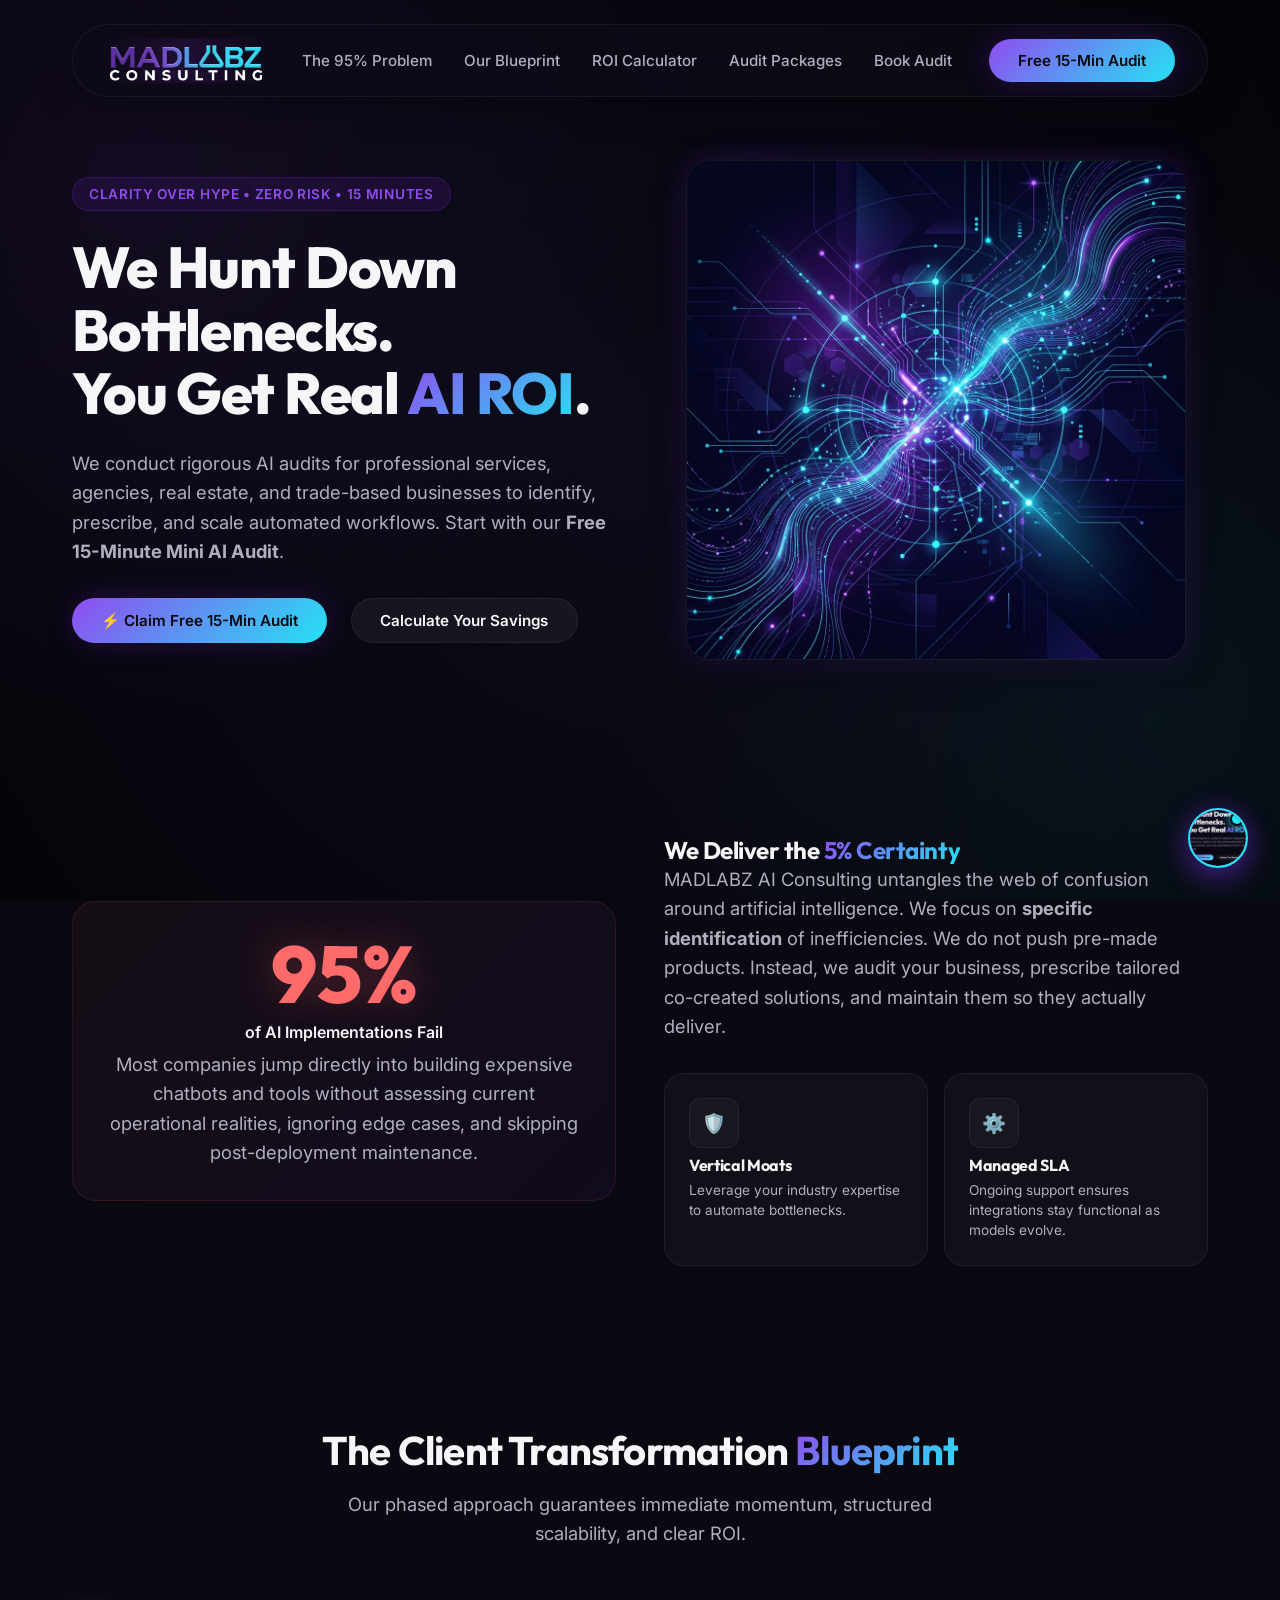
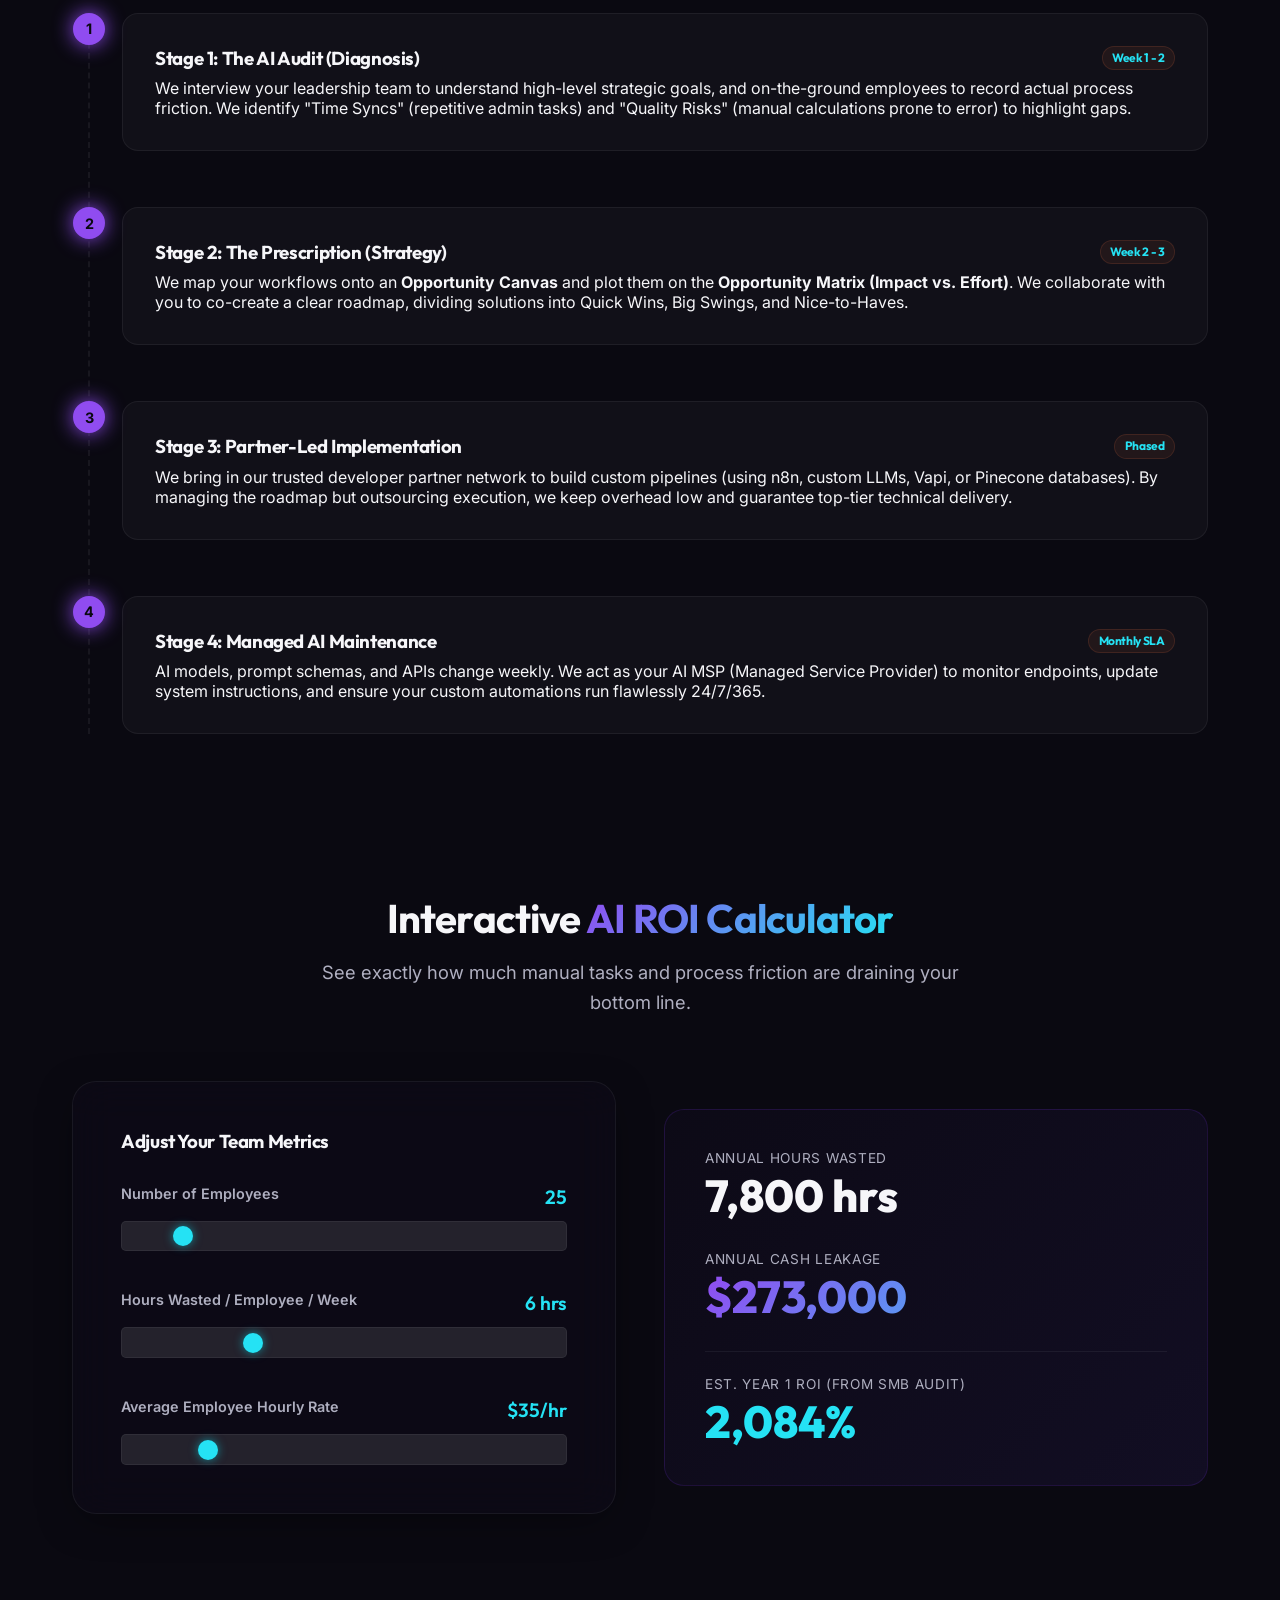
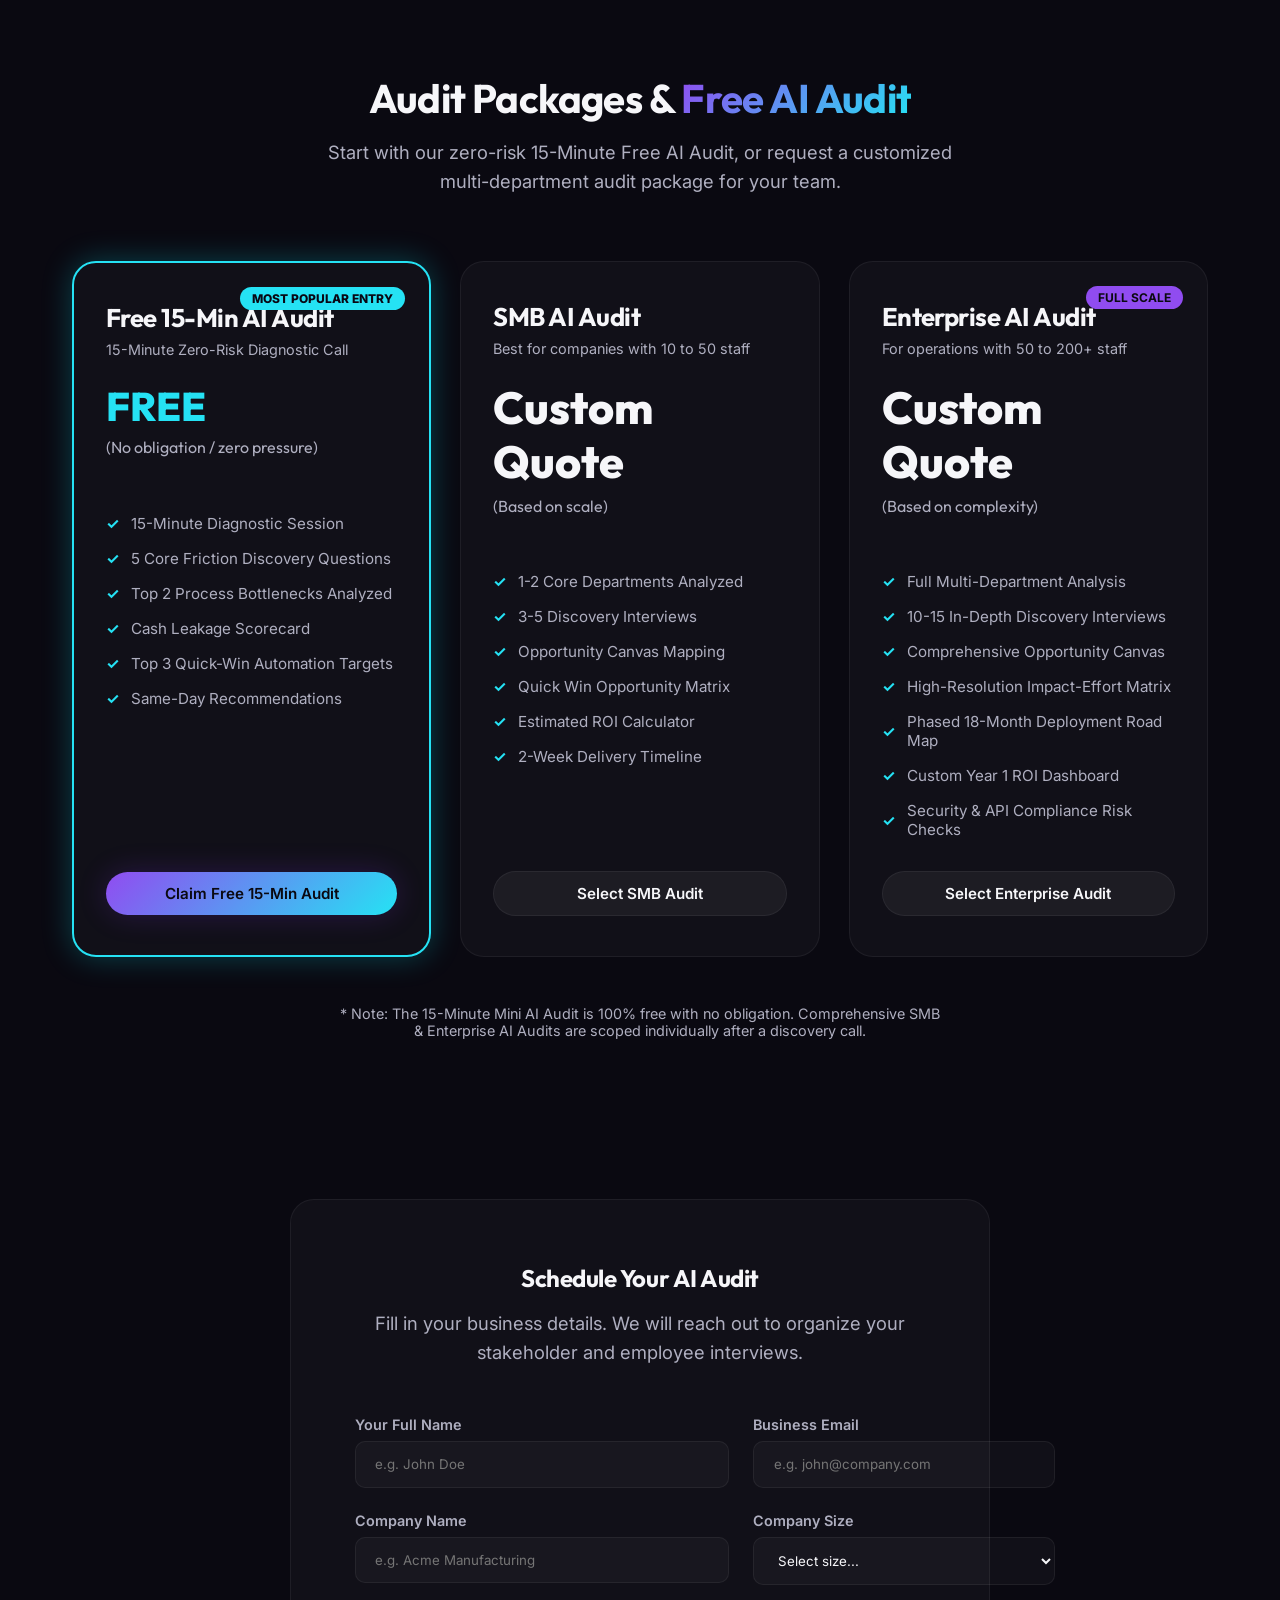
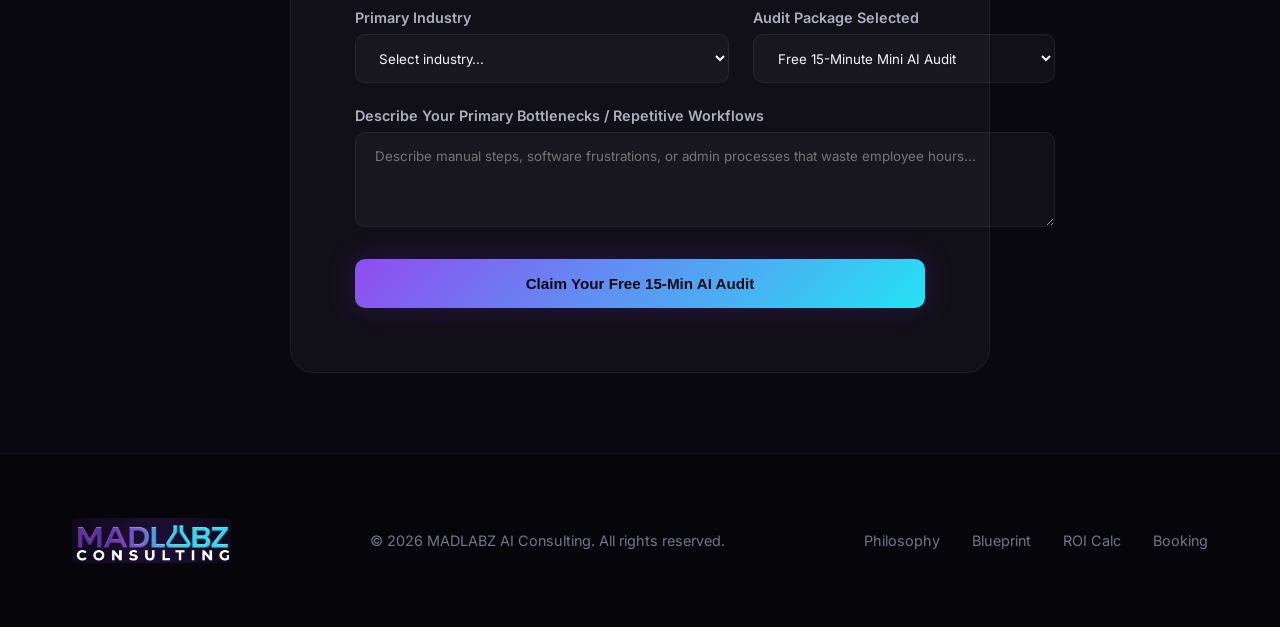
==== index.html @ 4dd75764 "design: use Maddie photo for floating launcher button and chat header" ====
<!DOCTYPE html>
<html lang="en">
<head>
  <meta charset="UTF-8">
  <meta name="viewport" content="width=device-width, initial-scale=1.0">
  <meta http-equiv="Cache-Control" content="no-cache, no-store, must-revalidate">
  <meta http-equiv="Pragma" content="no-cache">
  <meta http-equiv="Expires" content="0">
  <meta name="description" content="MADLABZ AI Consulting delivers robust, ROI-focused AI Audits, implementations, and managed maintenance for professional services, agencies, real estate, and trade-based businesses.">
  <title>MADLABZ AI Consulting | ROI-Driven AI Strategy & Audits</title>
  <link rel="stylesheet" href="style.css?v=4">
</head>
<body>

  <!-- Floating Navigation Bar -->
  <header id="site-header">
    <div class="container">
      <div class="nav-bar">
        <a href="#" class="logo" id="nav-logo">
          <img src="madlabz_logo.png" alt="MADLABZ AI Consulting Logo" class="logo-img">
        </a>
        <nav>
          <ul id="nav-links">
            <li><a href="#why-fail">The 95% Problem</a></li>
            <li><a href="#blueprint">Our Blueprint</a></li>
            <li><a href="#roi-calculator">ROI Calculator</a></li>
            <li><a href="#pricing">Audit Packages</a></li>
            <li><a href="#booking">Book Audit</a></li>
          </ul>
        </nav>
        <a href="#booking" class="btn btn-primary" id="nav-cta-btn" onclick="selectPackage('mini-audit')">Free 15-Min Audit</a>
      </div>
    </div>
  </header>

  <!-- Hero Section -->
  <section class="hero" id="hero-section">
    <div class="container">
      <div class="grid-2 hero-grid">
        <div class="hero-text-content">
          <div class="hero-badge" id="hero-announcement">Clarity Over Hype • Zero Risk • 15 Minutes</div>
          <h1 id="hero-heading">We Hunt Down Bottlenecks.<br>You Get Real <span class="gradient-text">AI ROI</span>.</h1>
          <p class="subtitle" id="hero-lead">
            We conduct rigorous AI audits for professional services, agencies, real estate, and trade-based businesses to identify, prescribe, and scale automated workflows. Start with our <strong>Free 15-Minute Mini AI Audit</strong>.
          </p>
          <div class="hero-actions" id="hero-buttons">
            <a href="#pricing" class="btn btn-primary" style="background: var(--accent-gradient);" id="hero-free-audit-cta" onclick="selectPackage('mini-audit')">⚡ Claim Free 15-Min Audit</a>
            <a href="#roi-calculator" class="btn btn-secondary" id="hero-primary-cta">Calculate Your Savings</a>
          </div>
        </div>
        <div class="hero-image-content reveal" id="hero-graphic-container">
          <img src="ai_data_network.png" alt="AI Operations Flow Network Illustration" id="hero-illustration">
        </div>
      </div>
    </div>
  </section>

  <!-- The 95% Failure Problem Section -->
  <section class="section" id="why-fail">
    <div class="container">
      <div class="grid-2">
        <div class="reveal" id="fail-stats-card">
          <div class="stat-box">
            <div class="stat-number" id="failure-metric">95%</div>
            <div class="stat-label" id="failure-label">of AI Implementations Fail</div>
            <p class="subtitle" style="margin-bottom: 0;" id="failure-desc">
              Most companies jump directly into building expensive chatbots and tools without assessing current operational realities, ignoring edge cases, and skipping post-deployment maintenance.
            </p>
          </div>
        </div>
        <div class="reveal" id="fail-explanation-card">
          <h2 id="fail-title">We Deliver the <span class="gradient-text">5% Certainty</span></h2>
          <p class="subtitle" id="fail-text">
            MADLABZ AI Consulting untangles the web of confusion around artificial intelligence. We focus on <strong>specific identification</strong> of inefficiencies. We do not push pre-made products. Instead, we audit your business, prescribe tailored co-created solutions, and maintain them so they actually deliver.
          </p>
          <div class="grid-3" style="grid-template-columns: 1fr 1fr; gap: 1rem; margin-top: 1rem;">
            <div class="card" style="padding: 1.5rem;" id="why-moat-card">
              <div class="card-icon" style="margin-bottom: 0.5rem; font-size: 1.2rem;">🛡️</div>
              <h4 id="moat-title" style="margin-bottom: 0.25rem;">Vertical Moats</h4>
              <p style="font-size: 0.85rem;" id="moat-text">Leverage your industry expertise to automate bottlenecks.</p>
            </div>
            <div class="card" style="padding: 1.5rem;" id="why-maintenance-card">
              <div class="card-icon" style="margin-bottom: 0.5rem; font-size: 1.2rem;">⚙️</div>
              <h4 id="maintenance-title" style="margin-bottom: 0.25rem;">Managed SLA</h4>
              <p style="font-size: 0.85rem;" id="maintenance-text">Ongoing support ensures integrations stay functional as models evolve.</p>
            </div>
          </div>
        </div>
      </div>
    </div>
  </section>

  <!-- The 4-Stage Blueprint Section -->
  <section class="section" id="blueprint">
    <div class="container">
      <div class="section-header reveal" id="blueprint-header">
        <h2>The Client Transformation <span class="gradient-text">Blueprint</span></h2>
        <p class="subtitle" style="margin: 0 auto;" id="blueprint-subtitle">Our phased approach guarantees immediate momentum, structured scalability, and clear ROI.</p>
      </div>
      <div class="blueprint-timeline">
        
        <!-- Step 1 -->
        <div class="timeline-step reveal" id="step-audit">
          <div class="step-number">1</div>
          <div class="step-content">
            <h3><span>Stage 1: The AI Audit (Diagnosis)</span> <span class="step-badge">Week 1 - 2</span></h3>
            <p>
              We interview your leadership team to understand high-level strategic goals, and on-the-ground employees to record actual process friction. We identify "Time Syncs" (repetitive admin tasks) and "Quality Risks" (manual calculations prone to error) to highlight gaps.
            </p>
          </div>
        </div>

        <!-- Step 2 -->
        <div class="timeline-step reveal" id="step-prescription">
          <div class="step-number">2</div>
          <div class="step-content">
            <h3><span>Stage 2: The Prescription (Strategy)</span> <span class="step-badge">Week 2 - 3</span></h3>
            <p>
              We map your workflows onto an <strong>Opportunity Canvas</strong> and plot them on the <strong>Opportunity Matrix (Impact vs. Effort)</strong>. We collaborate with you to co-create a clear roadmap, dividing solutions into Quick Wins, Big Swings, and Nice-to-Haves.
            </p>
          </div>
        </div>

        <!-- Step 3 -->
        <div class="timeline-step reveal" id="step-implementation">
          <div class="step-number">3</div>
          <div class="step-content">
            <h3><span>Stage 3: Partner-Led Implementation</span> <span class="step-badge">Phased</span></h3>
            <p>
              We bring in our trusted developer partner network to build custom pipelines (using n8n, custom LLMs, Vapi, or Pinecone databases). By managing the roadmap but outsourcing execution, we keep overhead low and guarantee top-tier technical delivery.
            </p>
          </div>
        </div>

        <!-- Step 4 -->
        <div class="timeline-step reveal" id="step-maintenance">
          <div class="step-number">4</div>
          <div class="step-content">
            <h3><span>Stage 4: Managed AI Maintenance</span> <span class="step-badge">Monthly SLA</span></h3>
            <p>
              AI models, prompt schemas, and APIs change weekly. We act as your AI MSP (Managed Service Provider) to monitor endpoints, update system instructions, and ensure your custom automations run flawlessly 24/7/365.
            </p>
          </div>
        </div>

      </div>
    </div>
  </section>

  <!-- Interactive ROI Calculator Section -->
  <section class="section" id="roi-calculator">
    <div class="container">
      <div class="section-header reveal" id="calculator-header">
        <h2>Interactive <span class="gradient-text">AI ROI Calculator</span></h2>
        <p class="subtitle" style="margin: 0 auto;" id="calculator-subtitle">See exactly how much manual tasks and process friction are draining your bottom line.</p>
      </div>
      <div class="grid-2">
        <div class="reveal" id="calculator-inputs-card">
          <div class="calculator-box">
            <h3 style="margin-bottom: 2rem;" id="inputs-title">Adjust Your Team Metrics</h3>
            <div class="calc-inputs">
              
              <!-- Input 1 -->
              <div class="slider-group">
                <div class="slider-header">
                  <label for="employees-input">Number of Employees</label>
                  <span class="slider-value" id="employees-val">25</span>
                </div>
                <input type="range" id="employees-input" min="5" max="250" value="25" step="5">
              </div>

              <!-- Input 2 -->
              <div class="slider-group">
                <div class="slider-header">
                  <label for="hours-input">Hours Wasted / Employee / Week</label>
                  <span class="slider-value" id="hours-val">6 hrs</span>
                </div>
                <input type="range" id="hours-input" min="1" max="20" value="6" step="1">
              </div>

              <!-- Input 3 -->
              <div class="slider-group">
                <div class="slider-header">
                  <label for="rate-input">Average Employee Hourly Rate</label>
                  <span class="slider-value" id="rate-val">$35/hr</span>
                </div>
                <input type="range" id="rate-input" min="15" max="150" value="35" step="5">
              </div>

            </div>
          </div>
        </div>

        <div class="reveal" id="calculator-results-card">
          <div class="calc-results">
            <div class="result-item" id="result-hours-box">
              <div class="result-label">Annual Hours Wasted</div>
              <div class="result-number" id="result-hours">7,800 hrs</div>
            </div>
            
            <div class="result-item" id="result-cash-box">
              <div class="result-label">Annual Cash Leakage</div>
              <div class="result-number saving" id="result-cash">$273,000</div>
            </div>

            <div class="result-item" id="result-roi-box">
              <div class="result-label">Est. Year 1 ROI (from SMB Audit)</div>
              <div class="result-number roi" id="result-roi">5,360%</div>
            </div>
          </div>
        </div>
      </div>
    </div>
  </section>

  <!-- Audit Packages Section -->
  <section class="section" id="pricing">
    <div class="container">
      <div class="section-header reveal" id="pricing-header">
        <h2>Audit Packages & <span class="gradient-text">Free AI Audit</span></h2>
        <p class="subtitle" style="margin: 0 auto;" id="pricing-subtitle">Start with our zero-risk 15-Minute Free AI Audit, or request a customized multi-department audit package for your team.</p>
      </div>
      <div class="pricing-grid">
        
        <!-- Package 1: Free Mini AI Audit -->
        <div class="pricing-card premium reveal" id="package-mini" style="border: 2px solid var(--accent-cyan);">
          <div class="pricing-badge" id="mini-badge" style="background: var(--accent-cyan); color: #090714; font-weight: 800;">MOST POPULAR ENTRY</div>
          <div class="pricing-header">
            <h3>Free 15-Min AI Audit</h3>
            <p style="color: var(--text-muted); font-size: 0.9rem;" id="mini-target">15-Minute Zero-Risk Diagnostic Call</p>
          </div>
          <div class="pricing-price" id="mini-price" style="color: var(--accent-cyan); font-size: 2.5rem;">FREE<span>(No obligation / zero pressure)</span></div>
          <ul class="pricing-features" id="mini-features">
            <li>15-Minute Diagnostic Session</li>
            <li>5 Core Friction Discovery Questions</li>
            <li>Top 2 Process Bottlenecks Analyzed</li>
            <li>Cash Leakage Scorecard</li>
            <li>Top 3 Quick-Win Automation Targets</li>
            <li>Same-Day Recommendations</li>
          </ul>
          <a href="#booking" class="btn btn-primary" style="text-align: center; background: var(--accent-gradient);" id="mini-select-btn" onclick="selectPackage('mini-audit')">Claim Free 15-Min Audit</a>
        </div>

        <!-- Package 2: SMB AI Audit -->
        <div class="pricing-card reveal" id="package-smb">
          <div class="pricing-header">
            <h3>SMB AI Audit</h3>
            <p style="color: var(--text-muted); font-size: 0.9rem;" id="smb-target">Best for companies with 10 to 50 staff</p>
          </div>
          <div class="pricing-price" id="smb-price">Custom Quote<span>(Based on scale)</span></div>
          <ul class="pricing-features" id="smb-features">
            <li>1-2 Core Departments Analyzed</li>
            <li>3-5 Discovery Interviews</li>
            <li>Opportunity Canvas Mapping</li>
            <li>Quick Win Opportunity Matrix</li>
            <li>Estimated ROI Calculator</li>
            <li>2-Week Delivery Timeline</li>
          </ul>
          <a href="#booking" class="btn btn-secondary" style="text-align: center;" id="smb-select-btn" onclick="selectPackage('smb-audit')">Select SMB Audit</a>
        </div>

        <!-- Package 3: Enterprise AI Audit -->
        <div class="pricing-card reveal" id="package-enterprise">
          <div class="pricing-badge" id="enterprise-badge">Full Scale</div>
          <div class="pricing-header">
            <h3>Enterprise AI Audit</h3>
            <p style="color: var(--text-muted); font-size: 0.9rem;" id="enterprise-target">For operations with 50 to 200+ staff</p>
          </div>
          <div class="pricing-price" id="enterprise-price">Custom Quote<span>(Based on complexity)</span></div>
          <ul class="pricing-features" id="enterprise-features">
            <li>Full Multi-Department Analysis</li>
            <li>10-15 In-Depth Discovery Interviews</li>
            <li>Comprehensive Opportunity Canvas</li>
            <li>High-Resolution Impact-Effort Matrix</li>
            <li>Phased 18-Month Deployment Road Map</li>
            <li>Custom Year 1 ROI Dashboard</li>
            <li>Security & API Compliance Risk Checks</li>
          </ul>
          <a href="#booking" class="btn btn-secondary" style="text-align: center;" id="enterprise-select-btn" onclick="selectPackage('ent-audit')">Select Enterprise Audit</a>
        </div>

      </div>
      <p class="pricing-subtext reveal" id="pricing-disclaimer">
        * Note: The 15-Minute Mini AI Audit is 100% free with no obligation. Comprehensive SMB & Enterprise AI Audits are scoped individually after a discovery call.
      </p>
    </div>
  </section>

  <!-- Booking Section -->
  <section class="section" id="booking">
    <div class="container">
      <div class="contact-box reveal" id="booking-box">
        <h2 style="text-align: center; margin-bottom: 1rem;" id="booking-title">Schedule Your AI Audit</h2>
        <p class="subtitle" style="text-align: center; margin: 0 auto 3rem auto;" id="booking-subtitle">Fill in your business details. We will reach out to organize your stakeholder and employee interviews.</p>
        
        <form id="audit-booking-form">
          <div class="form-grid">
            
            <div class="form-group" id="group-name">
              <label for="client-name">Your Full Name</label>
              <input type="text" id="client-name" required placeholder="e.g. John Doe">
            </div>

            <div class="form-group" id="group-email">
              <label for="client-email">Business Email</label>
              <input type="email" id="client-email" required placeholder="e.g. john@company.com">
            </div>

            <div class="form-group" id="group-company">
              <label for="client-company">Company Name</label>
              <input type="text" id="client-company" required placeholder="e.g. Acme Manufacturing">
            </div>

            <div class="form-group" id="group-size">
              <label for="client-size">Company Size</label>
              <select id="client-size" required>
                <option value="" disabled selected>Select size...</option>
                <option value="mini">1-10 Staff / Micro (Free 15-Min Audit)</option>
                <option value="smb">Small-Medium (10-50 employees)</option>
                <option value="enterprise">Medium-Large (50-200+ employees)</option>
              </select>
            </div>

            <div class="form-group" id="group-industry">
              <label for="client-industry">Primary Industry</label>
              <select id="client-industry" required>
                <option value="" disabled selected>Select industry...</option>
                <option value="professional-services">Professional Services (Accounting, Law, Finance)</option>
                <option value="agencies">Creative & Digital Agencies (Web, Marketing)</option>
                <option value="realestate-mortgages">Real Estate, Mortgage & Property Management</option>
                <option value="trades-contracting">Trades, Construction & Contracting</option>
                <option value="health-wellness">Health, Wellness & Professional Care</option>
                <option value="retail-hospitality">Retail, E-commerce & Hospitality</option>
                <option value="other">Other Business Sector</option>
              </select>
            </div>

            <div class="form-group" id="group-package">
              <label for="client-package">Audit Package Selected</label>
              <select id="client-package" required>
                <option value="mini-audit" selected>Free 15-Minute Mini AI Audit</option>
                <option value="smb-audit">SMB AI Audit (Detailed Deep Dive)</option>
                <option value="ent-audit">Enterprise AI Audit (Multi-Department)</option>
              </select>
            </div>

            <div class="form-group full-width" id="group-message">
              <label for="client-message">Describe Your Primary Bottlenecks / Repetitive Workflows</label>
              <textarea id="client-message" rows="4" placeholder="Describe manual steps, software frustrations, or admin processes that waste employee hours..."></textarea>
            </div>

          </div>
          <button type="submit" class="btn btn-primary" style="width: 100%; border-radius: 10px; padding: 1rem;" id="submit-booking-btn">Submit Audit Request</button>
        </form>

        <div id="booking-success-message" style="display: none; margin-top: 2rem; text-align: center; padding: 1.5rem; background: rgba(0, 240, 255, 0.1); border: 1px solid var(--accent-cyan); border-radius: 10px; color: var(--text-main);">
          <h3>Request Successfully Received!</h3>
          <p style="margin-top: 0.5rem; font-size: 0.95rem; color: var(--text-muted);">An AI strategist from MADLABZ will contact you within 24 hours to schedule the discovery interviews.</p>
        </div>

      </div>
    </div>
  </section>

  <!-- Footer Section -->
  <footer id="site-footer">
    <div class="container">
      <div class="footer-content">
        <a href="#" class="logo" id="footer-logo">
          <img src="madlabz_logo.png" alt="MADLABZ AI Consulting Logo" class="logo-img">
        </a>
        <div class="copyright" id="footer-copyright">&copy; 2026 MADLABZ AI Consulting. All rights reserved.</div>
        <ul class="footer-links" id="footer-nav">
          <li><a href="#why-fail">Philosophy</a></li>
          <li><a href="#blueprint">Blueprint</a></li>
          <li><a href="#roi-calculator">ROI Calc</a></li>
          <li><a href="#booking">Booking</a></li>
        </ul>
      </div>
    </div>
  </footer>

  <!-- Floating Chatbot Widget (Maddie) -->
  <div id="maddie-chatbot-container">
    <!-- Chat Icon Trigger -->
    <button id="maddie-chat-trigger" title="Chat with Maddie">
      <span class="maddie-notification-dot"></span>
      <img src="maddie_avatar.png" alt="Chat with Maddie" class="maddie-trigger-img">
    </button>

    <!-- Chat Window Panel -->
    <div id="maddie-chat-window" class="maddie-hidden">
      <!-- Header -->
      <div class="maddie-chat-header">
        <div class="maddie-avatar-container">
          <div class="maddie-avatar-status"></div>
          <img src="maddie_avatar.png" alt="Maddie Avatar" class="maddie-avatar-img">
        </div>
        <div class="maddie-header-info">
          <h3>Maddie</h3>
          <p>Operations AI Assistant</p>
        </div>
        <button id="maddie-chat-close">&times;</button>
      </div>

      <!-- Messages Area -->
      <div id="maddie-chat-messages"></div>

      <!-- Quick Suggestion Chips -->
      <div id="maddie-suggestion-chips">
        <button class="maddie-chip" data-intent="audit">🔍 How does the audit work?</button>
        <button class="maddie-chip" data-intent="systems">🛠️ What systems do you build?</button>
        <button class="maddie-chip" data-intent="roi">💸 Calculate my ROI</button>
        <button class="maddie-chip" data-intent="book">📅 Book Free Assessment</button>
      </div>

      <!-- Chat Input Area -->
      <div class="maddie-chat-input-container">
        <input type="text" id="maddie-chat-input" placeholder="Type a message..." autocomplete="off">
        <button id="maddie-chat-send">
          <svg viewBox="0 0 24 24" width="20" height="20" fill="none" stroke="currentColor" stroke-width="2">
            <line x1="22" y1="2" x2="11" y2="13"></line>
            <polygon points="22 2 15 22 11 13 2 9 22 2"></polygon>
          </svg>
        </button>
      </div>
    </div>
  </div>

  <script src="app.js?v=3"></script>
</body>
</html>
---- style.css ----
@import url('https://fonts.googleapis.com/css2?family=Inter:wght@300;400;500;600&family=Outfit:wght@400;600;700;800&display=swap');

:root {
  /* Color System (HSL) */
  --bg-dark: hsl(245, 30%, 5%);
  --bg-card: hsl(245, 20%, 8%);
  --bg-card-hover: hsl(245, 20%, 12%);
  --accent-purple: hsl(265, 85%, 62%);
  --accent-cyan: hsl(185, 90%, 55%);
  --accent-indigo: hsl(235, 80%, 60%);
  
  --text-main: hsl(240, 20%, 97%);
  --text-muted: hsl(240, 12%, 72%);
  --text-dim: hsl(240, 8%, 50%);
  
  --glass-bg: rgba(13, 11, 24, 0.7);
  --glass-border: rgba(255, 255, 255, 0.06);
  --glass-border-hover: rgba(255, 255, 255, 0.15);
  
  --accent-gradient: linear-gradient(135deg, var(--accent-purple) 0%, var(--accent-cyan) 100%);
  --blue-purple-gradient: linear-gradient(135deg, var(--accent-indigo) 0%, var(--accent-purple) 100%);
  
  --font-heading: 'Outfit', sans-serif;
  --font-body: 'Inter', sans-serif;
  
  --transition-smooth: all 0.4s cubic-bezier(0.16, 1, 0.3, 1);
  --transition-fast: all 0.2s ease;
  
  --shadow-main: 0 10px 40px -10px rgba(0, 0, 0, 0.5);
  --shadow-glow: 0 0 30px rgba(133, 51, 255, 0.2);
}

/* Reset & Base Styles */
* {
  box-sizing: border-box;
  margin: 0;
  padding: 0;
}

html {
  scroll-behavior: smooth;
  font-size: 16px;
  background-color: var(--bg-dark);
  color: var(--text-main);
  font-family: var(--font-body);
  overflow-x: hidden;
}

body {
  min-height: 100vh;
  position: relative;
  background-image: 
    radial-gradient(circle at 10% 20%, hsla(265, 85%, 62%, 0.08) 0%, transparent 40%),
    radial-gradient(circle at 90% 80%, hsla(185, 90%, 55%, 0.06) 0%, transparent 40%),
    radial-gradient(circle at 50% 50%, rgba(13, 11, 24, 1) 0%, rgba(5, 4, 10, 1) 100%);
  background-attachment: fixed;
  -webkit-font-smoothing: antialiased;
}

/* Layout Elements */
.container {
  width: 100%;
  max-width: 1200px;
  margin: 0 auto;
  padding: 0 2rem;
}

/* Typography */
h1, h2, h3, h4 {
  font-family: var(--font-heading);
  font-weight: 700;
  line-height: 1.2;
  letter-spacing: -0.02em;
}

.gradient-text {
  background: var(--accent-gradient);
  -webkit-background-clip: text;
  -webkit-text-fill-color: transparent;
  background-clip: text;
}

.subtitle {
  font-size: 1.15rem;
  color: var(--text-muted);
  line-height: 1.6;
  max-width: 650px;
  margin-bottom: 2rem;
}

/* Navigation Bar */
header {
  position: fixed;
  top: 1.5rem;
  left: 0;
  right: 0;
  z-index: 100;
  transition: var(--transition-smooth);
}

.nav-bar {
  display: flex;
  justify-content: space-between;
  align-items: center;
  padding: 0.8rem 2rem;
  background: var(--glass-bg);
  backdrop-filter: blur(16px);
  -webkit-backdrop-filter: blur(16px);
  border: 1px solid var(--glass-border);
  border-radius: 100px;
  box-shadow: var(--shadow-main);
}

.logo {
  display: flex;
  align-items: center;
  text-decoration: none;
}

.logo-img {
  height: 45px;
  width: auto;
  display: block;
  border-radius: 4px;
}

nav ul {
  display: flex;
  list-style: none;
  gap: 2rem;
}

nav ul li a {
  text-decoration: none;
  color: var(--text-muted);
  font-size: 0.95rem;
  font-weight: 500;
  transition: var(--transition-fast);
}

nav ul li a:hover {
  color: var(--text-main);
  text-shadow: 0 0 10px rgba(255, 255, 255, 0.3);
}

/* Buttons */
.btn {
  display: inline-flex;
  align-items: center;
  justify-content: center;
  padding: 0.75rem 1.8rem;
  border-radius: 50px;
  font-size: 0.95rem;
  font-weight: 600;
  text-decoration: none;
  cursor: pointer;
  transition: var(--transition-smooth);
}

.btn-primary {
  background: var(--accent-gradient);
  color: var(--bg-dark);
  border: none;
  box-shadow: var(--shadow-glow);
}

.btn-primary:hover {
  transform: translateY(-2px);
  box-shadow: 0 15px 30px rgba(133, 51, 255, 0.4);
  filter: brightness(1.1);
}

.btn-secondary {
  background: rgba(255, 255, 255, 0.05);
  color: var(--text-main);
  border: 1px solid var(--glass-border);
}

.btn-secondary:hover {
  background: rgba(255, 255, 255, 0.1);
  border-color: var(--glass-border-hover);
  transform: translateY(-2px);
}

/* Hero Section */
.hero {
  padding-top: 10rem;
  padding-bottom: 6rem;
  position: relative;
}

.hero-badge {
  display: inline-flex;
  align-items: center;
  gap: 0.5rem;
  padding: 0.5rem 1rem;
  background: rgba(133, 51, 255, 0.1);
  border: 1px solid rgba(133, 51, 255, 0.2);
  border-radius: 50px;
  color: var(--accent-purple);
  font-size: 0.85rem;
  font-weight: 600;
  margin-bottom: 1.5rem;
  text-transform: uppercase;
  letter-spacing: 0.05em;
}

/* Hero Grid Specifics */
.hero-grid {
  align-items: center;
  text-align: left;
}

.hero-grid h1 {
  font-size: 3.6rem;
  font-weight: 800;
  margin-bottom: 1.5rem;
  line-height: 1.1;
  text-align: left;
}

.hero-grid .subtitle {
  margin: 0 0 2rem 0;
  text-align: left;
  max-width: 550px;
}

.hero-grid .hero-actions {
  display: flex;
  justify-content: flex-start;
  gap: 1.5rem;
}

.hero-image-content {
  display: flex;
  justify-content: center;
  align-items: center;
}

.hero-image-content img {
  width: 100%;
  max-width: 500px;
  height: auto;
  border-radius: 24px;
  border: 1px solid var(--glass-border);
  box-shadow: var(--shadow-main), var(--shadow-glow);
  transition: var(--transition-smooth);
}

.hero-image-content img:hover {
  transform: scale(1.02) rotate(1deg);
  border-color: var(--accent-cyan);
}

@media (max-width: 900px) {
  .hero-grid {
    text-align: center;
  }
  .hero-grid h1 {
    text-align: center;
    font-size: 2.8rem;
  }
  .hero-grid .subtitle {
    text-align: center;
    margin: 0 auto 2rem auto;
  }
  .hero-grid .hero-actions {
    justify-content: center;
  }
  .hero-image-content {
    margin-top: 2rem;
  }
  .hero-image-content img {
    max-width: 400px;
    margin: 0 auto;
  }
}

/* Glassmorphism Cards & Grid Layouts */
.section {
  padding: 5rem 0;
}

.section-header {
  text-align: center;
  margin-bottom: 4rem;
}

.section-header h2 {
  font-size: 2.5rem;
  margin-bottom: 1rem;
}

.grid-3 {
  display: grid;
  grid-template-columns: repeat(auto-fit, minmax(300px, 1fr));
  gap: 2rem;
}

.grid-2 {
  display: grid;
  grid-template-columns: repeat(auto-fit, minmax(450px, 1fr));
  gap: 3rem;
  align-items: center;
}

.card {
  background: var(--bg-card);
  border: 1px solid var(--glass-border);
  border-radius: 20px;
  padding: 2.5rem;
  transition: var(--transition-smooth);
  position: relative;
  overflow: hidden;
}

.card::before {
  content: '';
  position: absolute;
  top: 0;
  left: 0;
  width: 100%;
  height: 4px;
  background: var(--accent-gradient);
  opacity: 0;
  transition: var(--transition-smooth);
}

.card:hover {
  transform: translateY(-5px);
  background: var(--bg-card-hover);
  border-color: var(--glass-border-hover);
  box-shadow: var(--shadow-main);
}

.card:hover::before {
  opacity: 1;
}

.card-icon {
  width: 50px;
  height: 50px;
  border-radius: 12px;
  background: rgba(255, 255, 255, 0.03);
  border: 1px solid var(--glass-border);
  display: flex;
  align-items: center;
  justify-content: center;
  font-size: 1.5rem;
  margin-bottom: 1.5rem;
  color: var(--accent-cyan);
}

.card h3 {
  font-size: 1.4rem;
  margin-bottom: 1rem;
}

.card p {
  color: var(--text-muted);
  line-height: 1.5;
  font-size: 0.95rem;
}

/* Why AI Projects Fail Section */
.stat-box {
  text-align: center;
  padding: 2rem;
  background: linear-gradient(135deg, rgba(255, 107, 107, 0.05) 0%, rgba(133, 51, 255, 0.05) 100%);
  border: 1px solid rgba(255, 107, 107, 0.1);
  border-radius: 24px;
}

.stat-number {
  font-size: 5rem;
  font-weight: 800;
  font-family: var(--font-heading);
  color: #ff6b6b;
  line-height: 1;
  margin-bottom: 0.5rem;
  text-shadow: 0 0 40px rgba(255, 107, 107, 0.3);
}

.stat-label {
  font-weight: 600;
  color: var(--text-main);
  margin-bottom: 0.5rem;
}

/* Blueprint Section */
.blueprint-timeline {
  position: relative;
  padding-left: 2rem;
  border-left: 2px dashed var(--glass-border);
  margin-left: 1rem;
}

.timeline-step {
  position: relative;
  margin-bottom: 3.5rem;
}

.timeline-step:last-child {
  margin-bottom: 0;
}

.step-number {
  position: absolute;
  left: calc(-2rem - 17px);
  top: 0;
  width: 32px;
  height: 32px;
  border-radius: 50%;
  background: var(--bg-dark);
  border: 2px solid var(--accent-purple);
  color: var(--accent-purple);
  display: flex;
  align-items: center;
  justify-content: center;
  font-weight: 700;
  font-size: 0.9rem;
  box-shadow: 0 0 15px rgba(133, 51, 255, 0.3);
}

.timeline-step.active .step-number {
  background: var(--accent-purple);
  color: var(--bg-dark);
  box-shadow: 0 0 20px var(--accent-purple);
}

.step-content {
  background: var(--bg-card);
  border: 1px solid var(--glass-border);
  border-radius: 16px;
  padding: 2rem;
}

.step-content h3 {
  margin-bottom: 0.5rem;
  display: flex;
  justify-content: space-between;
  align-items: center;
}

.step-badge {
  font-size: 0.75rem;
  padding: 0.25rem 0.6rem;
  background: rgba(185, 90, 55, 0.1);
  border: 1px solid rgba(185, 90, 55, 0.2);
  color: var(--accent-cyan);
  border-radius: 50px;
}

/* ROI Calculator Section */
.calculator-box {
  background: var(--glass-bg);
  backdrop-filter: blur(20px);
  -webkit-backdrop-filter: blur(20px);
  border: 1px solid var(--glass-border);
  border-radius: 24px;
  padding: 3rem;
  box-shadow: var(--shadow-main);
}

.calc-inputs {
  display: flex;
  flex-direction: column;
  gap: 2.5rem;
}

.slider-group {
  display: flex;
  flex-direction: column;
  gap: 0.75rem;
}

.slider-header {
  display: flex;
  justify-content: space-between;
  font-weight: 600;
}

.slider-value {
  color: var(--accent-cyan);
  font-size: 1.2rem;
  font-family: var(--font-heading);
}

/* Range Slider Styling */
input[type="range"] {
  -webkit-appearance: none;
  appearance: none;
  width: 100%;
  height: 6px;
  border-radius: 5px;
  background: rgba(255, 255, 255, 0.1);
  outline: none;
  transition: var(--transition-fast);
}

input[type="range"]::-webkit-slider-thumb {
  -webkit-appearance: none;
  appearance: none;
  width: 20px;
  height: 20px;
  border-radius: 50%;
  background: var(--accent-cyan);
  cursor: pointer;
  box-shadow: 0 0 10px rgba(0, 240, 255, 0.5);
  transition: var(--transition-fast);
}

input[type="range"]::-webkit-slider-thumb:hover {
  transform: scale(1.2);
  background: var(--text-main);
}

.calc-results {
  background: linear-gradient(135deg, rgba(13, 11, 24, 0.8) 0%, rgba(20, 16, 40, 0.8) 100%);
  border: 1px solid rgba(133, 51, 255, 0.15);
  border-radius: 20px;
  padding: 2.5rem;
  display: flex;
  flex-direction: column;
  justify-content: center;
  height: 100%;
}

.result-item {
  margin-bottom: 2rem;
}

.result-item:last-child {
  margin-bottom: 0;
  border-top: 1px solid var(--glass-border);
  padding-top: 1.5rem;
}

.result-label {
  font-size: 0.85rem;
  color: var(--text-muted);
  text-transform: uppercase;
  letter-spacing: 0.05em;
  margin-bottom: 0.5rem;
}

.result-number {
  font-size: 2.8rem;
  font-weight: 800;
  font-family: var(--font-heading);
  line-height: 1;
}

.result-number.saving {
  color: var(--text-main);
  background: var(--accent-gradient);
  -webkit-background-clip: text;
  -webkit-text-fill-color: transparent;
  background-clip: text;
}

.result-number.roi {
  color: var(--accent-cyan);
}

/* Pricing Section */
.pricing-grid {
  display: grid;
  grid-template-columns: repeat(3, 1fr);
  gap: 1.8rem;
  max-width: 1200px;
  margin: 0 auto;
}

@media (max-width: 992px) {
  .pricing-grid {
    grid-template-columns: 1fr;
    max-width: 550px;
  }
}

.pricing-card {
  background: var(--bg-card);
  border: 1px solid var(--glass-border);
  border-radius: 24px;
  padding: 2.5rem 2rem;
  display: flex;
  flex-direction: column;
  position: relative;
  transition: var(--transition-smooth);
}

.pricing-card.premium {
  border-color: var(--accent-cyan);
  box-shadow: 0 0 30px rgba(0, 240, 255, 0.25);
}

.pricing-badge {
  position: absolute;
  top: 1.5rem;
  right: 1.5rem;
  background: var(--accent-purple);
  color: var(--bg-dark);
  padding: 0.25rem 0.75rem;
  border-radius: 50px;
  font-size: 0.75rem;
  font-weight: 700;
  text-transform: uppercase;
}

.pricing-header h3 {
  font-size: 1.6rem;
  margin-bottom: 0.5rem;
}

.pricing-price {
  font-size: 2.8rem;
  font-weight: 800;
  font-family: var(--font-heading);
  margin: 1.5rem 0;
  line-height: 1.2;
}

.pricing-price span {
  display: block;
  font-size: 1rem;
  color: var(--text-muted);
  font-weight: 400;
  margin-top: 0.5rem;
}

.pricing-features {
  list-style: none;
  margin: 2rem 0;
  display: flex;
  flex-direction: column;
  gap: 1rem;
  flex-grow: 1;
}

.pricing-features li {
  font-size: 0.95rem;
  color: var(--text-muted);
  display: flex;
  align-items: center;
  gap: 0.75rem;
}

.pricing-features li::before {
  content: '✓';
  color: var(--accent-cyan);
  font-weight: bold;
}

.pricing-card:hover {
  transform: translateY(-5px);
  border-color: var(--glass-border-hover);
}

.pricing-card.premium:hover {
  border-color: var(--accent-cyan);
}

.pricing-subtext {
  text-align: center;
  color: var(--text-muted);
  margin-top: 3rem;
  font-size: 0.9rem;
  max-width: 600px;
  margin-left: auto;
  margin-right: auto;
}

/* Contact/Booking Form */
.contact-box {
  background: var(--bg-card);
  border: 1px solid var(--glass-border);
  border-radius: 24px;
  padding: 4rem;
  max-width: 700px;
  margin: 0 auto;
}

.form-grid {
  display: grid;
  grid-template-columns: 1fr 1fr;
  gap: 1.5rem;
  margin-bottom: 2rem;
}

.form-group {
  display: flex;
  flex-direction: column;
  gap: 0.5rem;
}

.form-group.full-width {
  grid-column: 1 / -1;
}

label {
  font-size: 0.9rem;
  font-weight: 600;
  color: var(--text-muted);
}

input, select, textarea {
  background: rgba(255, 255, 255, 0.03);
  border: 1px solid var(--glass-border);
  border-radius: 10px;
  padding: 0.9rem 1.2rem;
  color: var(--text-main);
  font-family: var(--font-body);
  outline: none;
  transition: var(--transition-fast);
}

input:focus, select:focus, textarea:focus {
  border-color: var(--accent-cyan);
  background: rgba(255, 255, 255, 0.05);
  box-shadow: 0 0 15px rgba(0, 240, 255, 0.1);
}

option {
  background: var(--bg-card);
  color: var(--text-main);
}

/* Scroll Animation classes */
.reveal {
  opacity: 0;
  transform: translateY(30px);
  transition: opacity 0.8s ease, transform 0.8s ease;
}

.reveal.active {
  opacity: 1;
  transform: translateY(0);
}

/* Footer Section */
footer {
  border-top: 1px solid var(--glass-border);
  padding: 4rem 0;
  background: hsl(245, 30%, 3%);
}

.footer-content {
  display: flex;
  justify-content: space-between;
  align-items: center;
}

.footer-links {
  display: flex;
  gap: 2rem;
  list-style: none;
}

.footer-links a {
  text-decoration: none;
  color: var(--text-dim);
  font-size: 0.9rem;
  transition: var(--transition-fast);
}

.footer-links a:hover {
  color: var(--text-main);
}

.copyright {
  color: var(--text-dim);
  font-size: 0.9rem;
}

/* Responsive Breakpoints */
@media (max-width: 900px) {
  html {
    font-size: 14px;
  }
  
  .grid-2 {
    grid-template-columns: 1fr;
    gap: 3rem;
  }
  
  .calc-results {
    margin-top: 2rem;
  }
  
  .nav-bar {
    border-radius: 20px;
    padding: 1rem;
  }
  
  nav {
    display: none; /* simple hidden for small screens or hamburger layout can be loaded */
  }
  
  .form-grid {
    grid-template-columns: 1fr;
  }
  
  .footer-content {
    flex-direction: column;
    gap: 2rem;
    text-align: center;
  }
}

/* Simulated Lead Portal Table Styling */
#leads-table th, #leads-table td {
  padding: 1rem;
  border-bottom: 1px solid var(--glass-border);
}

#leads-table tr:hover {
  background: rgba(255, 255, 255, 0.02);
}

/* --- Maddie Chatbot Styles --- */
#maddie-chatbot-container {
  position: fixed;
  bottom: 2rem;
  right: 2rem;
  z-index: 1000;
  font-family: var(--font-body);
}

#maddie-chat-trigger {
  width: 60px;
  height: 60px;
  border-radius: 50%;
  background: var(--accent-gradient);
  border: 2px solid var(--accent-cyan);
  color: var(--bg-dark);
  cursor: pointer;
  box-shadow: 0 10px 30px rgba(133, 51, 255, 0.4), var(--shadow-glow);
  display: flex;
  align-items: center;
  justify-content: center;
  position: relative;
  transition: var(--transition-smooth);
  overflow: hidden;
  padding: 0;
}

.maddie-trigger-img {
  width: 100%;
  height: 100%;
  object-fit: cover;
  border-radius: 50%;
  display: block;
}

#maddie-chat-trigger:hover {
  transform: scale(1.08) rotate(5deg);
  box-shadow: 0 15px 40px rgba(133, 51, 255, 0.6);
}

.maddie-notification-dot {
  position: absolute;
  top: 2px;
  right: 2px;
  width: 14px;
  height: 14px;
  background-color: var(--accent-cyan);
  border: 2.5px solid var(--bg-dark);
  border-radius: 50%;
  box-shadow: 0 0 10px var(--accent-cyan);
}

#maddie-chat-window {
  position: absolute;
  bottom: 80px;
  right: 0;
  width: 380px;
  height: 580px;
  background: var(--glass-bg);
  backdrop-filter: blur(25px);
  -webkit-backdrop-filter: blur(25px);
  border: 1px solid var(--glass-border);
  border-radius: 24px;
  box-shadow: var(--shadow-main), 0 20px 50px rgba(0, 0, 0, 0.6);
  display: flex;
  flex-direction: column;
  overflow: hidden;
  transition: opacity 0.4s cubic-bezier(0.16, 1, 0.3, 1), transform 0.4s cubic-bezier(0.16, 1, 0.3, 1);
  transform-origin: bottom right;
}

#maddie-chat-window.maddie-hidden {
  opacity: 0;
  transform: scale(0.8) translateY(20px);
  pointer-events: none;
}

/* Chat Header */
.maddie-chat-header {
  padding: 1.2rem 1.5rem;
  background: rgba(13, 11, 24, 0.9);
  border-bottom: 1px solid var(--glass-border);
  display: flex;
  align-items: center;
  position: relative;
}

.maddie-avatar-container {
  width: 42px;
  height: 42px;
  border-radius: 50%;
  background: var(--blue-purple-gradient);
  display: flex;
  align-items: center;
  justify-content: center;
  margin-right: 0.8rem;
  position: relative;
  overflow: hidden;
}

.maddie-avatar-img {
  width: 100%;
  height: 100%;
  object-fit: cover;
  border-radius: 50%;
  display: block;
}

.maddie-avatar-initials {
  font-weight: 700;
  color: var(--text-main);
  font-size: 1.1rem;
}

.maddie-avatar-status {
  position: absolute;
  bottom: 0;
  right: 0;
  width: 10px;
  height: 10px;
  background-color: var(--accent-cyan);
  border: 1.5px solid var(--bg-dark);
  border-radius: 50%;
  box-shadow: 0 0 5px var(--accent-cyan);
}

.maddie-header-info h3 {
  font-size: 1.05rem;
  color: var(--text-main);
  margin-bottom: 0.1rem;
}

.maddie-header-info p {
  font-size: 0.8rem;
  color: var(--accent-cyan);
}

#maddie-chat-close {
  position: absolute;
  right: 1.5rem;
  background: none;
  border: none;
  color: var(--text-muted);
  font-size: 1.5rem;
  cursor: pointer;
  transition: var(--transition-fast);
}

#maddie-chat-close:hover {
  color: var(--text-main);
}

/* Messages Area */
#maddie-chat-messages {
  flex-grow: 1;
  padding: 1.5rem;
  overflow-y: auto;
  display: flex;
  flex-direction: column;
  gap: 1rem;
}

/* Message Styles */
.maddie-message {
  max-width: 80%;
  padding: 0.9rem 1.2rem;
  border-radius: 18px;
  line-height: 1.4;
  font-size: 0.92rem;
}

.maddie-message.bot {
  background: rgba(255, 255, 255, 0.05);
  border: 1px solid var(--glass-border);
  color: var(--text-main);
  align-self: flex-start;
  border-bottom-left-radius: 4px;
}

.maddie-message.user {
  background: var(--blue-purple-gradient);
  color: var(--text-main);
  align-self: flex-end;
  border-bottom-right-radius: 4px;
  box-shadow: 0 4px 15px rgba(133, 51, 255, 0.2);
}

.maddie-typing-indicator {
  display: flex;
  gap: 4px;
  padding: 0.4rem 0.8rem;
  align-self: flex-start;
  background: rgba(255, 255, 255, 0.03);
  border-radius: 12px;
}

.maddie-typing-indicator span {
  width: 8px;
  height: 8px;
  background: var(--text-muted);
  border-radius: 50%;
  animation: maddieTyping 1.4s infinite ease-in-out both;
}

.maddie-typing-indicator span:nth-child(2) { animation-delay: 0.2s; }
.maddie-typing-indicator span:nth-child(3) { animation-delay: 0.4s; }

@keyframes maddieTyping {
  0%, 80%, 100% { transform: scale(0.6); opacity: 0.4; }
  40% { transform: scale(1); opacity: 1; }
}

/* Suggestion Chips */
#maddie-suggestion-chips {
  display: flex;
  flex-wrap: wrap;
  gap: 0.5rem;
  padding: 0 1.5rem 1rem 1.5rem;
}

.maddie-chip {
  background: rgba(255, 255, 255, 0.04);
  border: 1px solid var(--glass-border);
  border-radius: 50px;
  padding: 0.5rem 1rem;
  font-size: 0.82rem;
  color: var(--text-muted);
  cursor: pointer;
  transition: var(--transition-smooth);
}

.maddie-chip:hover {
  background: rgba(255, 255, 255, 0.08);
  border-color: var(--accent-cyan);
  color: var(--text-main);
}

/* Embedded Calendar View */
.maddie-calendar-embed {
  width: 100%;
  height: 420px;
  border-radius: 16px;
  overflow: hidden;
  border: 1px solid var(--glass-border);
  margin: 0.5rem 0;
  background: #ffffff;
}

/* Chat Input */
.maddie-chat-input-container {
  padding: 1rem 1.5rem;
  border-top: 1px solid var(--glass-border);
  display: flex;
  gap: 0.8rem;
  background: rgba(13, 11, 24, 0.9);
}

#maddie-chat-input {
  flex-grow: 1;
  background: rgba(255, 255, 255, 0.03);
  border: 1px solid var(--glass-border);
  border-radius: 12px;
  padding: 0.8rem 1rem;
  color: var(--text-main);
  outline: none;
  font-size: 0.9rem;
}

#maddie-chat-input:focus {
  border-color: var(--accent-cyan);
  background: rgba(255, 255, 255, 0.05);
}

#maddie-chat-send {
  background: var(--accent-gradient);
  border: none;
  width: 44px;
  height: 44px;
  border-radius: 12px;
  color: var(--bg-dark);
  cursor: pointer;
  display: flex;
  align-items: center;
  justify-content: center;
  transition: var(--transition-smooth);
}

#maddie-chat-send:hover {
  transform: scale(1.05);
  box-shadow: 0 5px 15px rgba(0, 240, 255, 0.3);
}

/* Embedded scrollbar styling for the chat widget */
#maddie-chat-messages::-webkit-scrollbar {
  width: 5px;
}
#maddie-chat-messages::-webkit-scrollbar-track {
  background: rgba(0, 0, 0, 0.1);
}
#maddie-chat-messages::-webkit-scrollbar-thumb {
  background: rgba(255, 255, 255, 0.1);
  border-radius: 5px;
}

/* Responsive adjustment for chatbot window */
@media (max-width: 450px) {
  #maddie-chatbot-container {
    bottom: 1rem;
    right: 1rem;
  }
  #maddie-chat-window {
    width: calc(100vw - 2rem);
    height: 480px;
    bottom: 70px;
  }
}
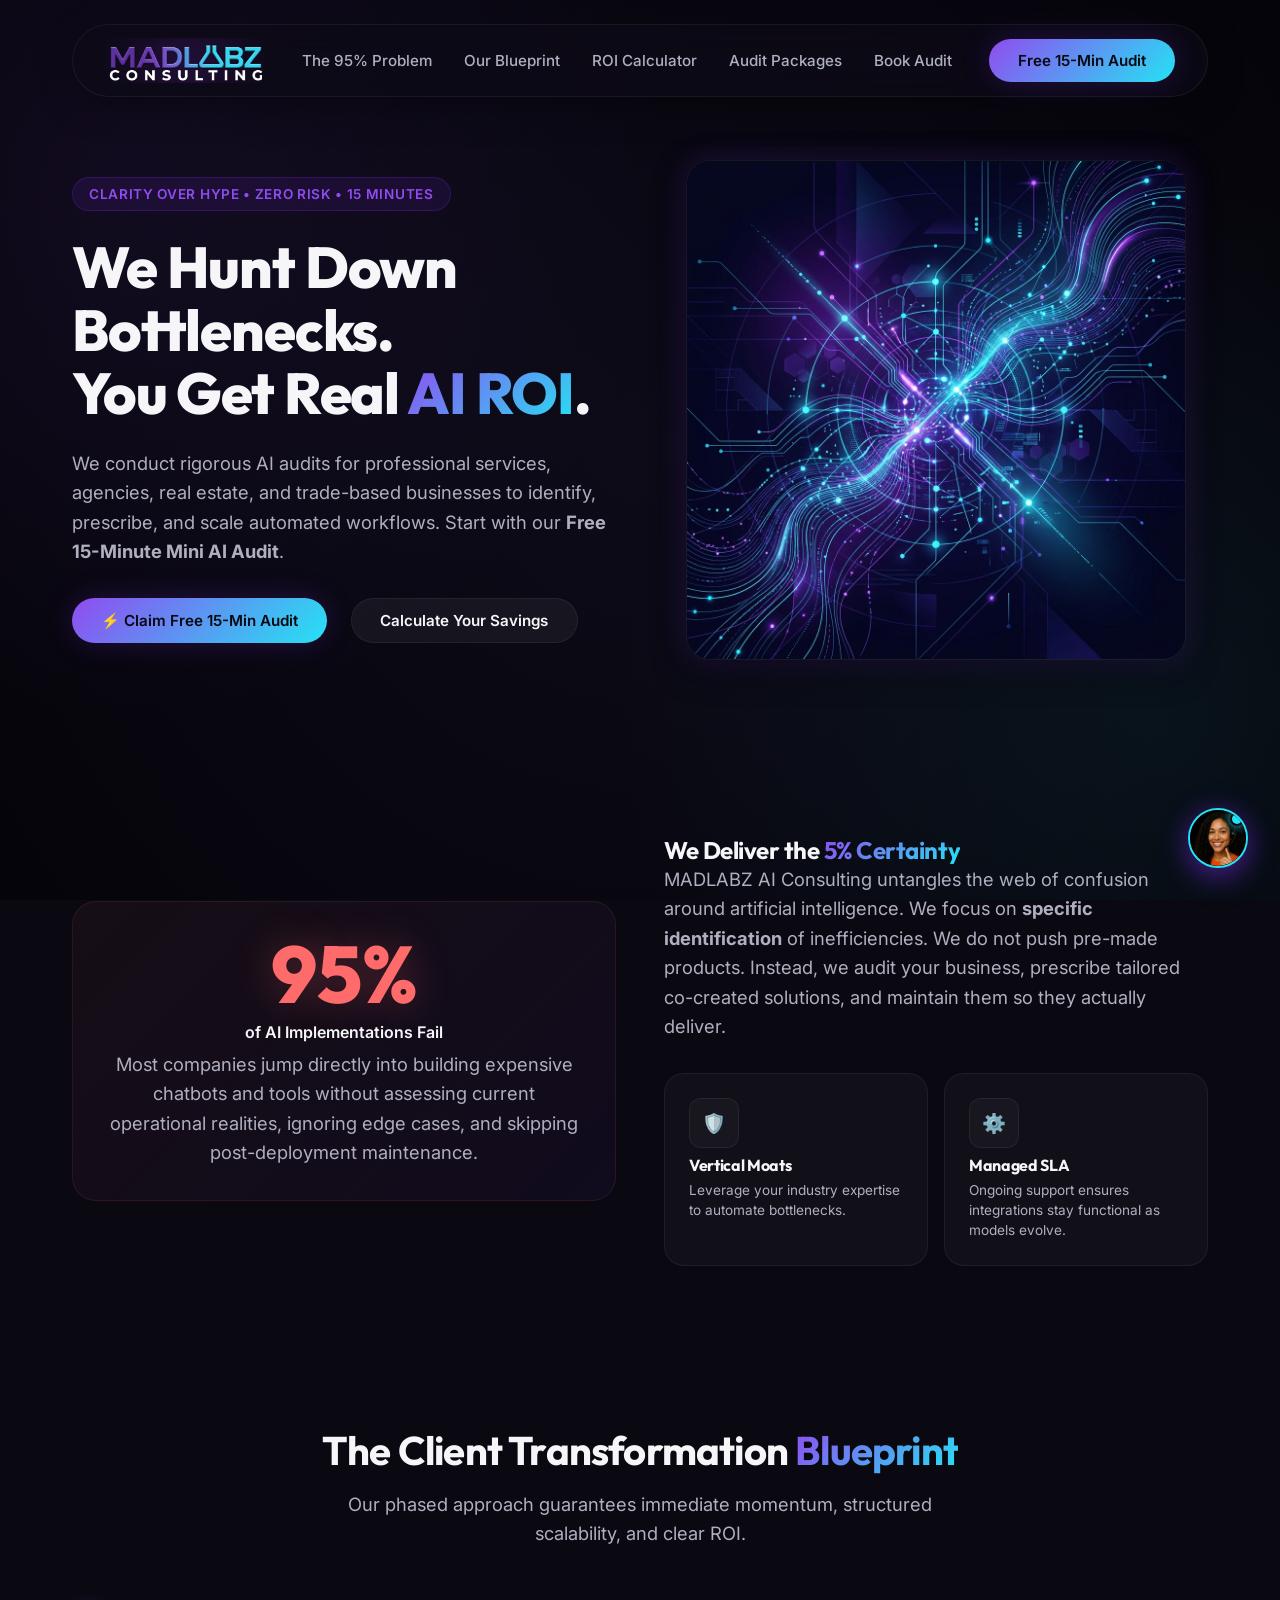
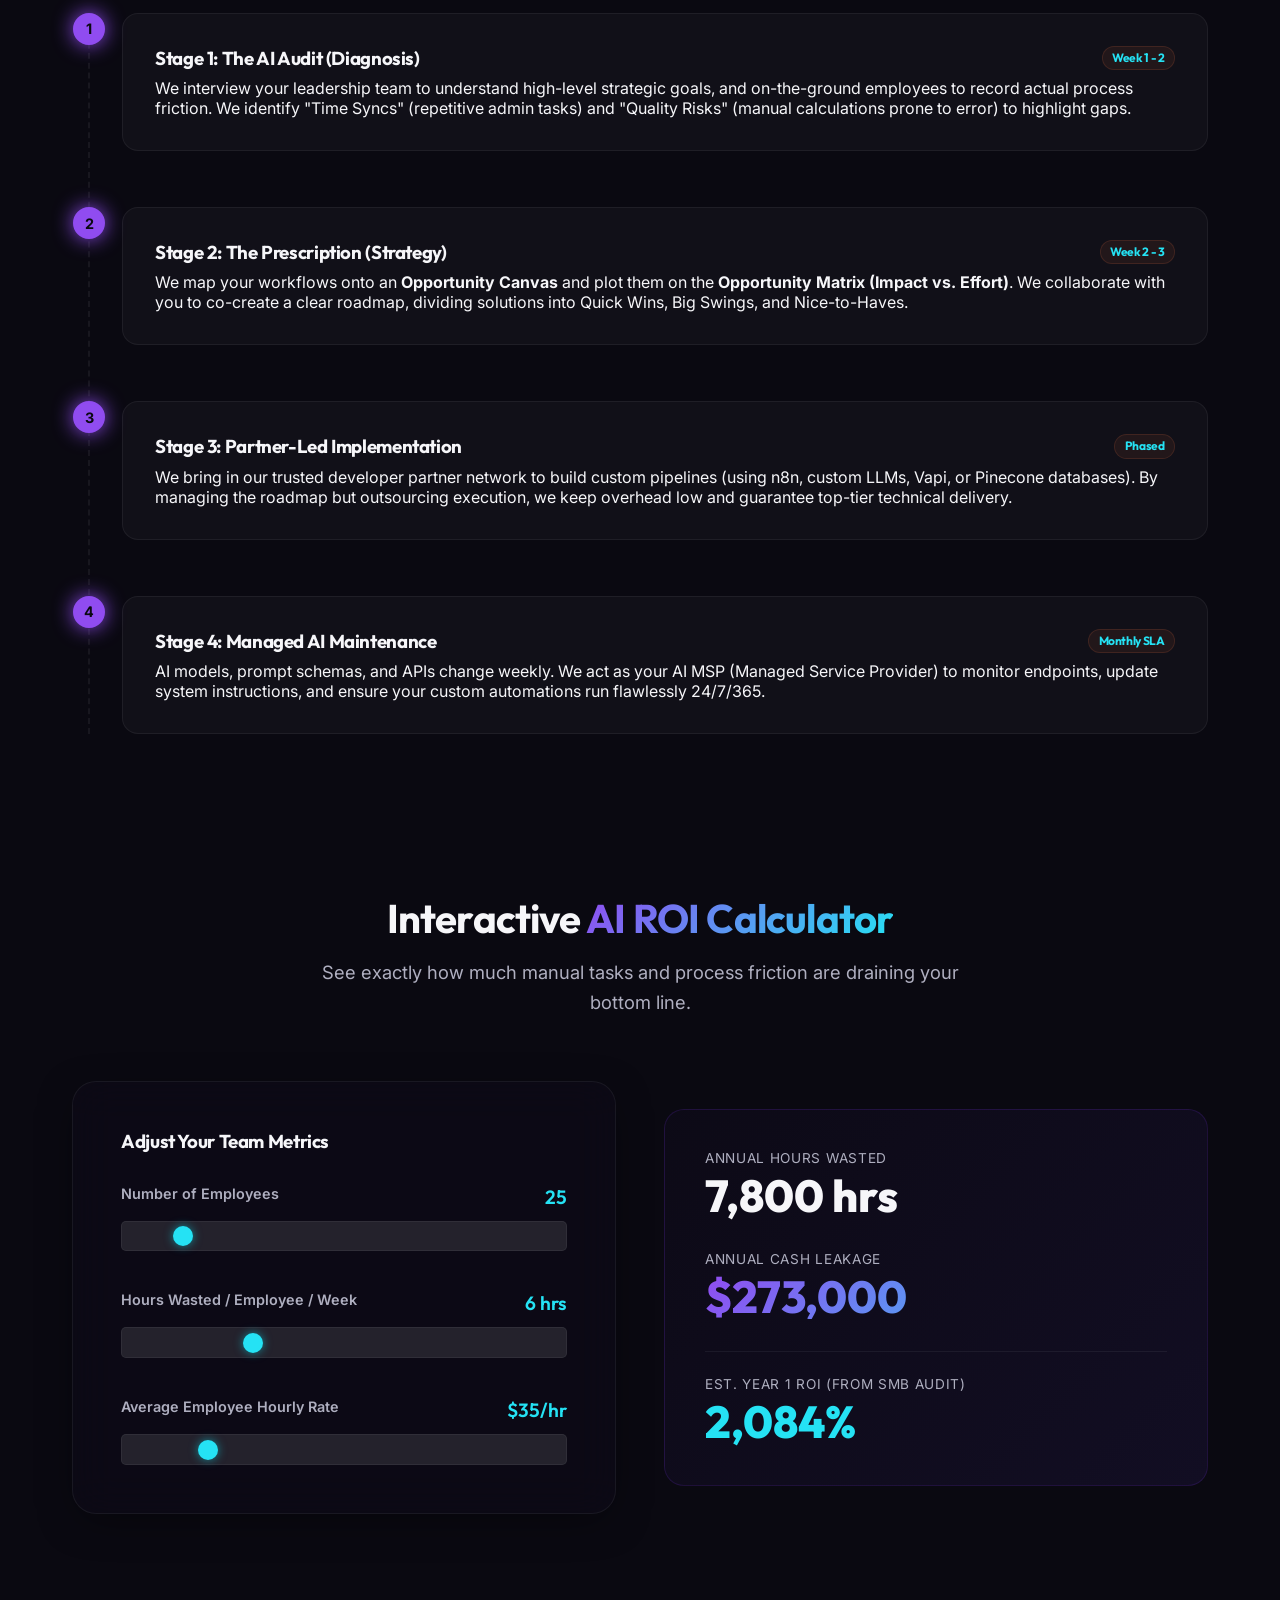
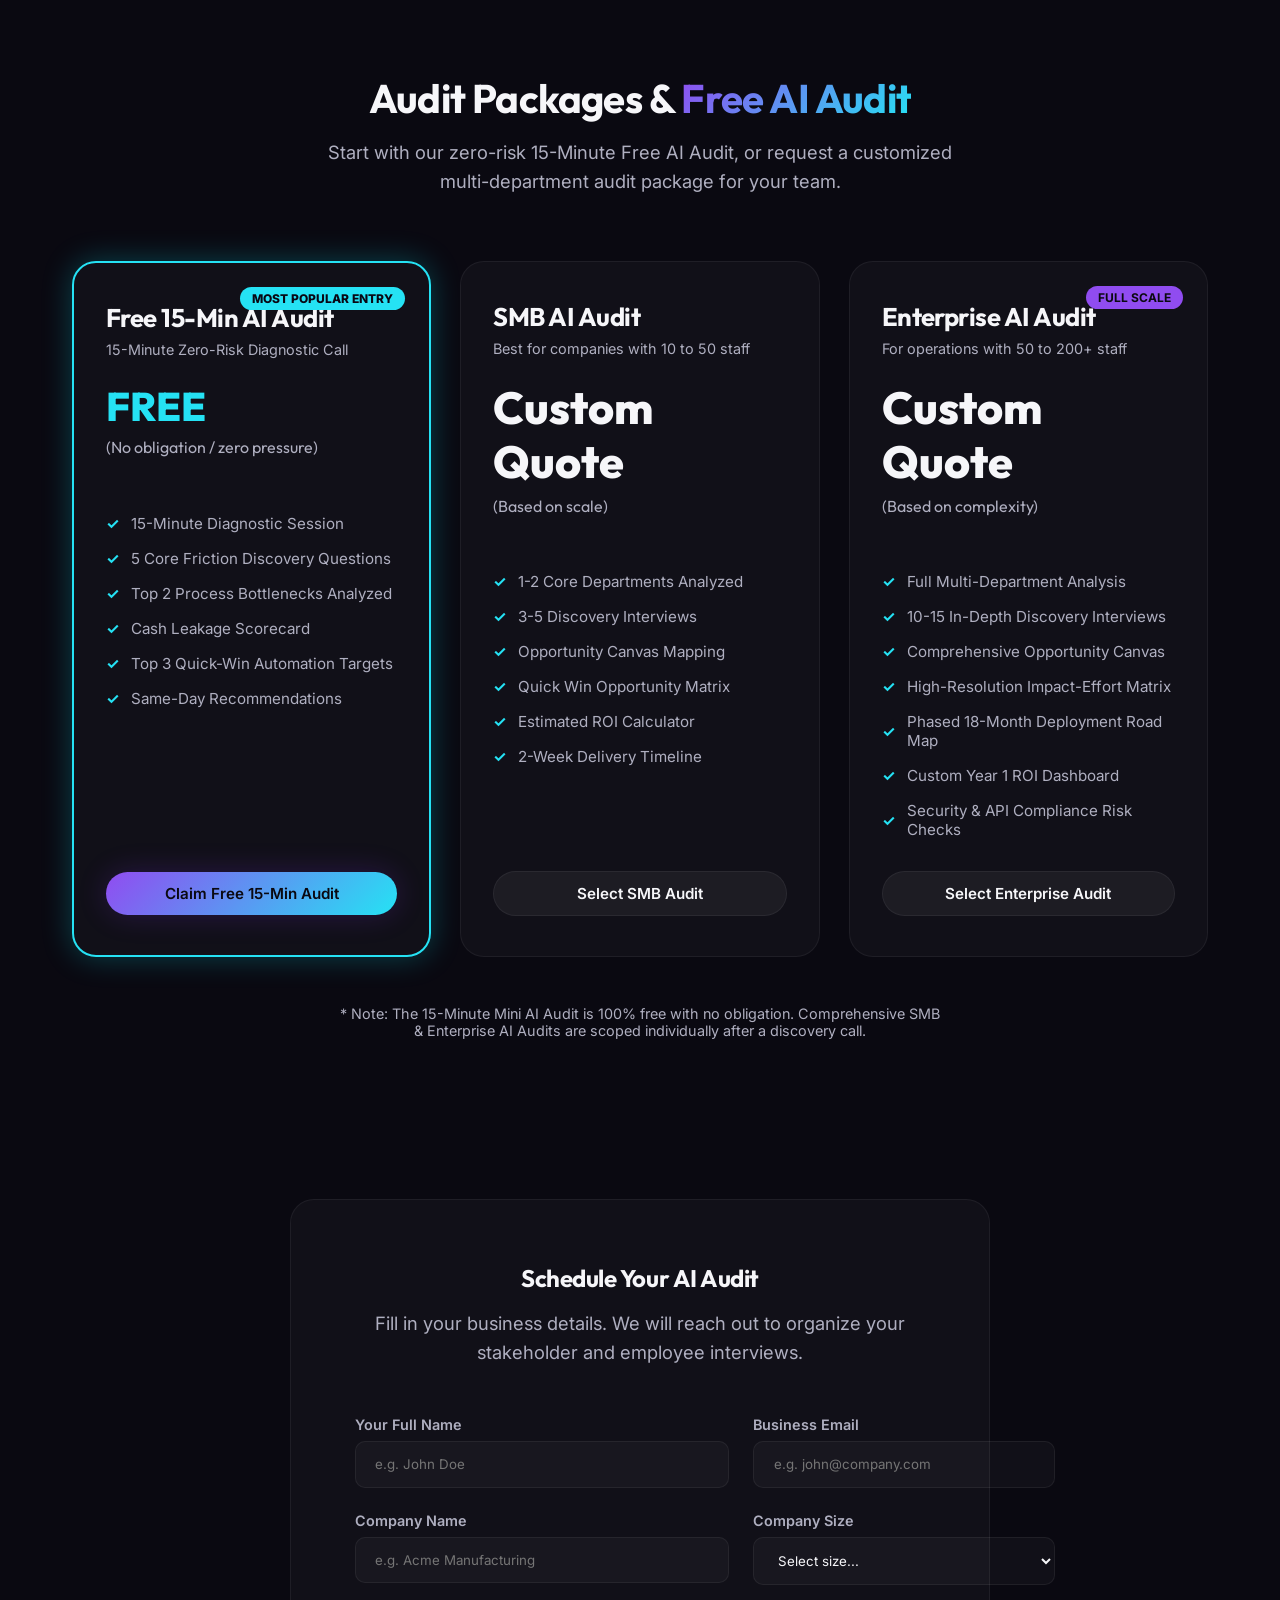
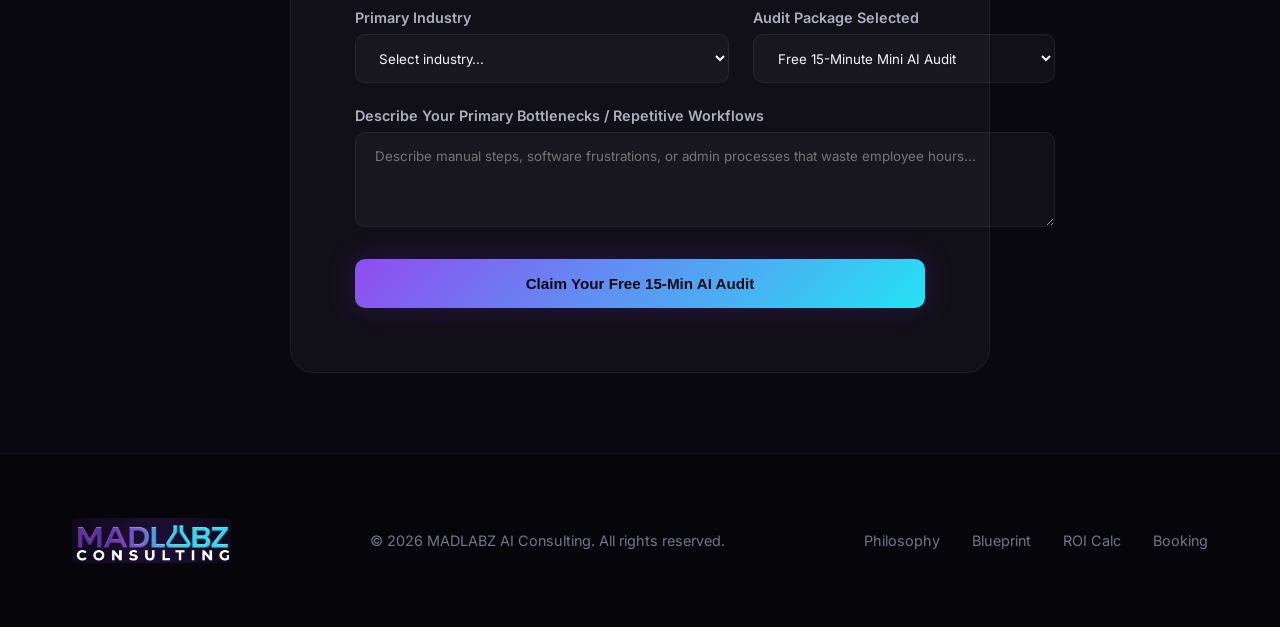
==== commit bcd17ee8: "feat: use maddie_avatar.jpg for chatbot trigger button and header avatar" ====
--- a/index.html
+++ b/index.html
@@ -8,6 +8,9 @@
   <meta http-equiv="Expires" content="0">
   <meta name="description" content="MADLABZ AI Consulting delivers robust, ROI-focused AI Audits, implementations, and managed maintenance for professional services, agencies, real estate, and trade-based businesses.">
   <title>MADLABZ AI Consulting | ROI-Driven AI Strategy & Audits</title>
+  <link rel="icon" type="image/x-icon" href="favicon.ico">
+  <link rel="icon" type="image/png" sizes="32x32" href="favicon.png">
+  <link rel="apple-touch-icon" sizes="180x180" href="apple-touch-icon.png">
   <link rel="stylesheet" href="style.css?v=4">
 </head>
 <body>
@@ -385,7 +388,7 @@
     <!-- Chat Icon Trigger -->
     <button id="maddie-chat-trigger" title="Chat with Maddie">
       <span class="maddie-notification-dot"></span>
-      <img src="maddie_avatar.png" alt="Chat with Maddie" class="maddie-trigger-img">
+      <img src="maddie_avatar.jpg" alt="Chat with Maddie" class="maddie-trigger-img">
     </button>
 
     <!-- Chat Window Panel -->
@@ -394,7 +397,7 @@
       <div class="maddie-chat-header">
         <div class="maddie-avatar-container">
           <div class="maddie-avatar-status"></div>
-          <img src="maddie_avatar.png" alt="Maddie Avatar" class="maddie-avatar-img">
+          <img src="maddie_avatar.jpg" alt="Maddie Avatar" class="maddie-avatar-img">
         </div>
         <div class="maddie-header-info">
           <h3>Maddie</h3>
--- a/style.css
+++ b/style.css
@@ -831,7 +831,7 @@
   width: 60px;
   height: 60px;
   border-radius: 50%;
-  background: var(--accent-gradient);
+  background: #000000;
   border: 2px solid var(--accent-cyan);
   color: var(--bg-dark);
   cursor: pointer;
@@ -909,7 +909,7 @@
   width: 42px;
   height: 42px;
   border-radius: 50%;
-  background: var(--blue-purple-gradient);
+  background: #000000;
   display: flex;
   align-items: center;
   justify-content: center;
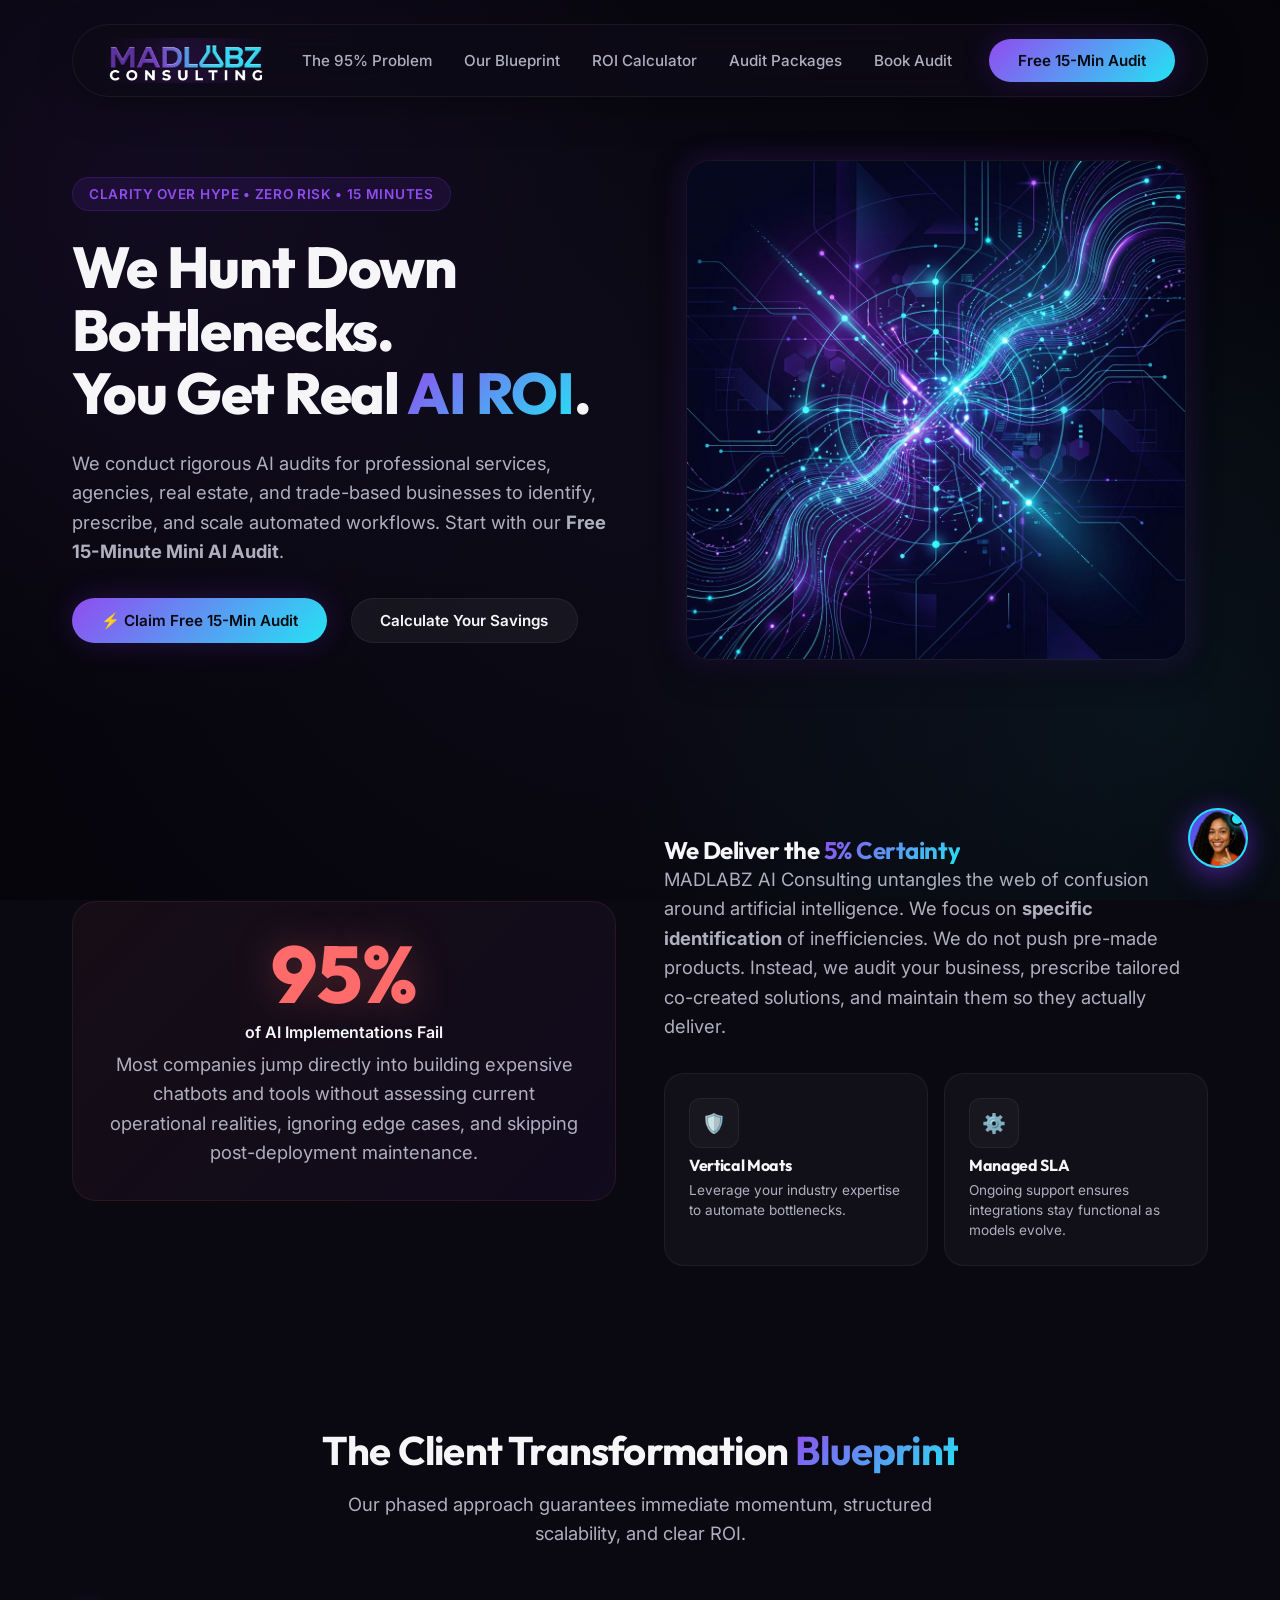
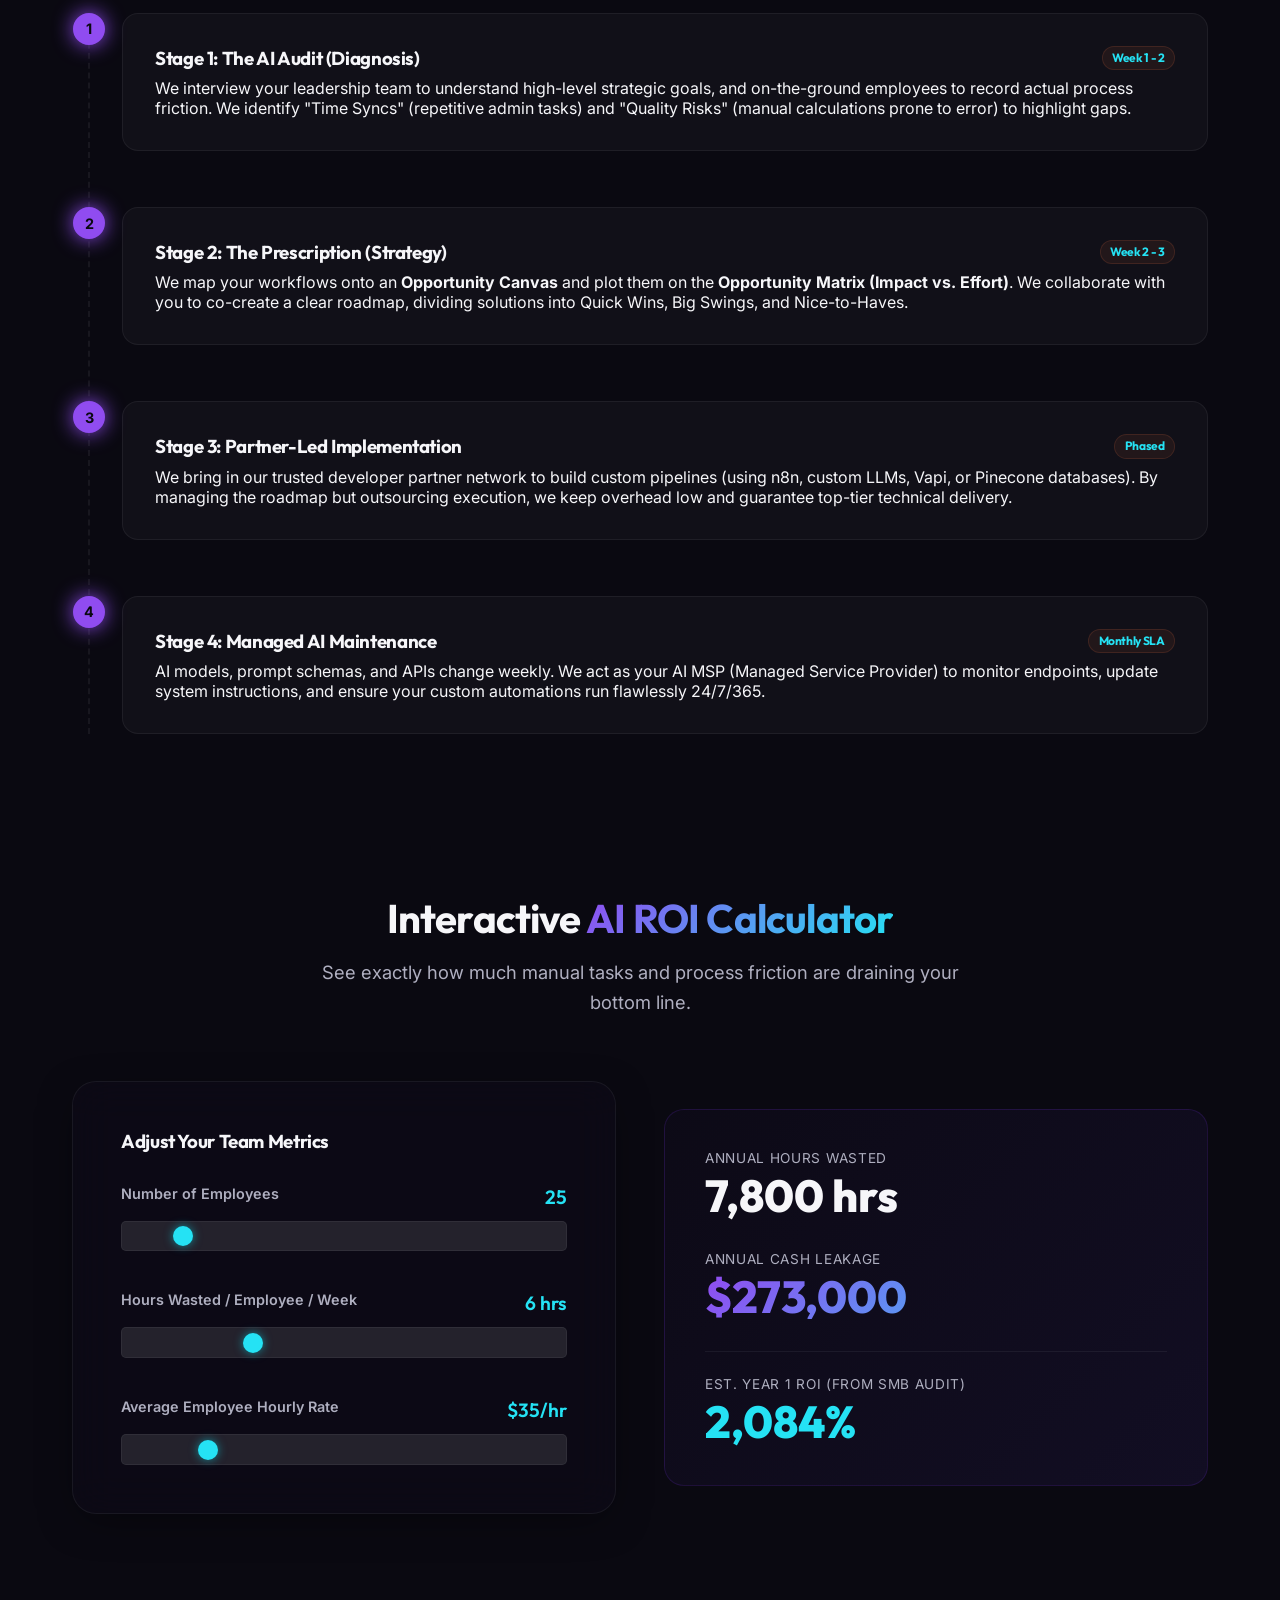
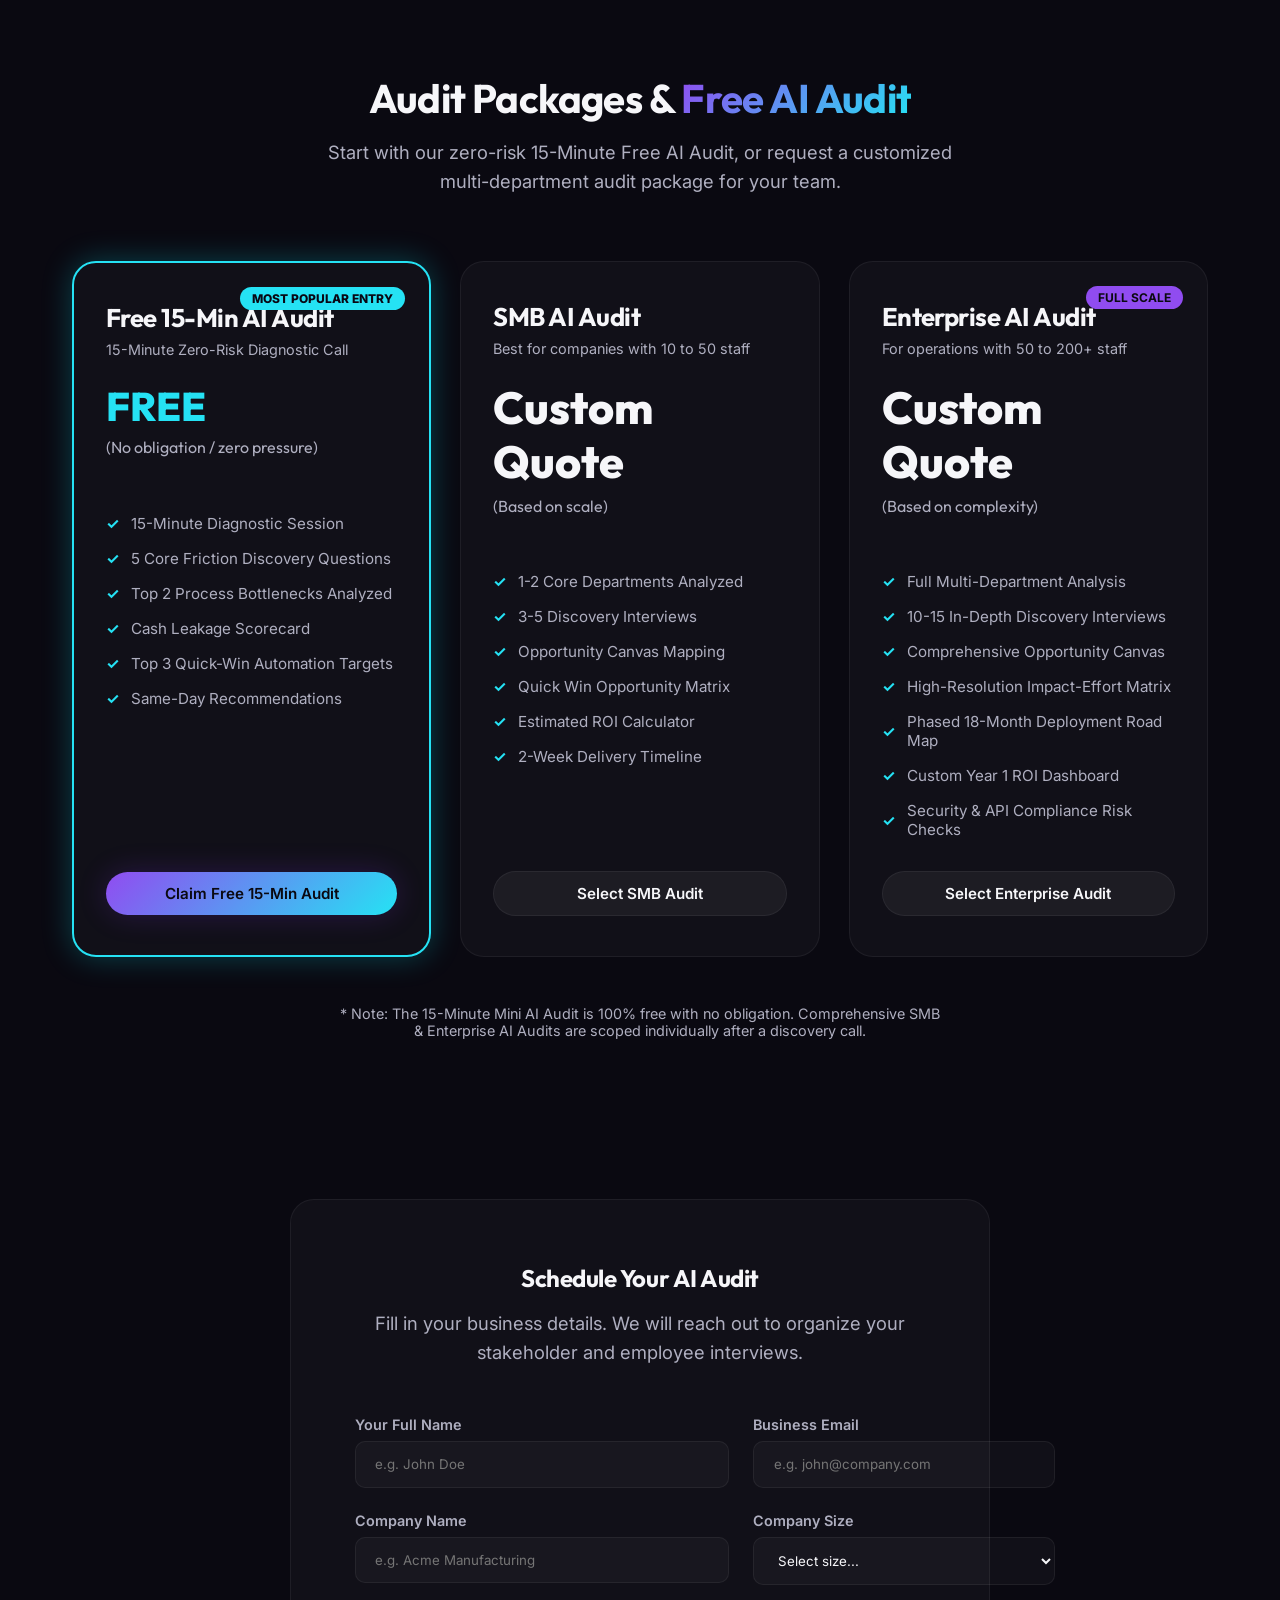
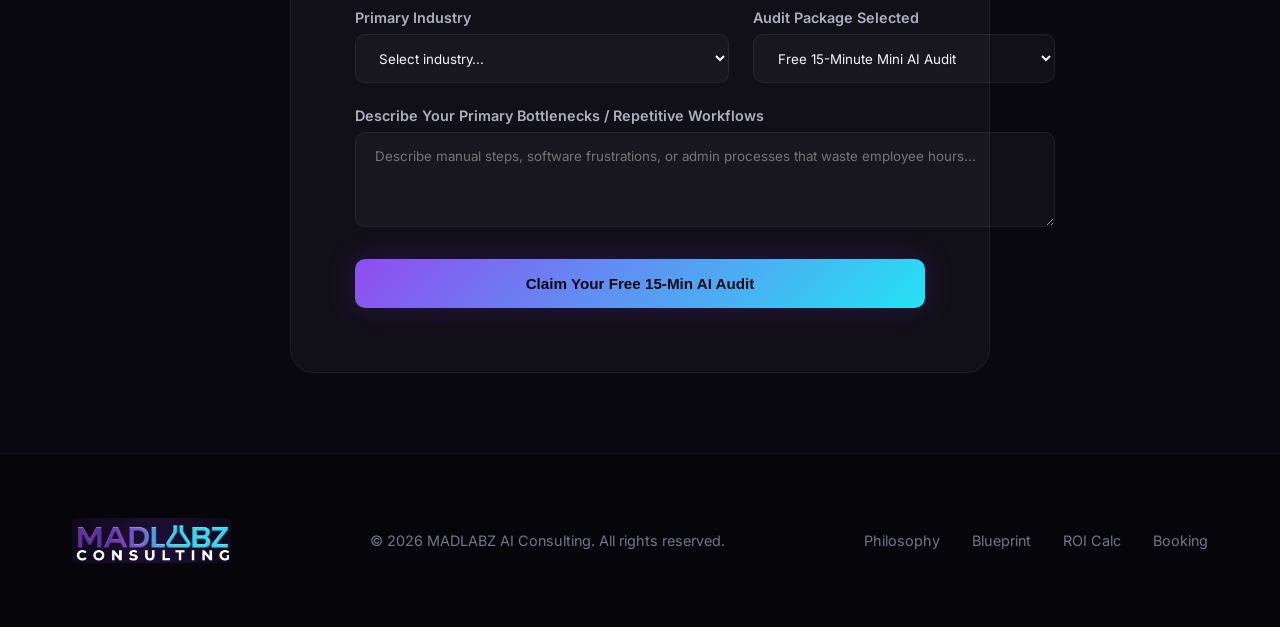
==== commit f816175b: "feat: use maddie_avatar_nb.png for chatbot launcher and header avatar" ====
--- a/index.html
+++ b/index.html
@@ -388,7 +388,7 @@
     <!-- Chat Icon Trigger -->
     <button id="maddie-chat-trigger" title="Chat with Maddie">
       <span class="maddie-notification-dot"></span>
-      <img src="maddie_avatar.jpg" alt="Chat with Maddie" class="maddie-trigger-img">
+      <img src="maddie_avatar_nb.png" alt="Chat with Maddie" class="maddie-trigger-img">
     </button>
 
     <!-- Chat Window Panel -->
@@ -397,7 +397,7 @@
       <div class="maddie-chat-header">
         <div class="maddie-avatar-container">
           <div class="maddie-avatar-status"></div>
-          <img src="maddie_avatar.jpg" alt="Maddie Avatar" class="maddie-avatar-img">
+          <img src="maddie_avatar_nb.png" alt="Maddie Avatar" class="maddie-avatar-img">
         </div>
         <div class="maddie-header-info">
           <h3>Maddie</h3>
--- a/style.css
+++ b/style.css
@@ -831,7 +831,7 @@
   width: 60px;
   height: 60px;
   border-radius: 50%;
-  background: #000000;
+  background: var(--blue-purple-gradient);
   border: 2px solid var(--accent-cyan);
   color: var(--bg-dark);
   cursor: pointer;
@@ -909,7 +909,7 @@
   width: 42px;
   height: 42px;
   border-radius: 50%;
-  background: #000000;
+  background: var(--blue-purple-gradient);
   display: flex;
   align-items: center;
   justify-content: center;
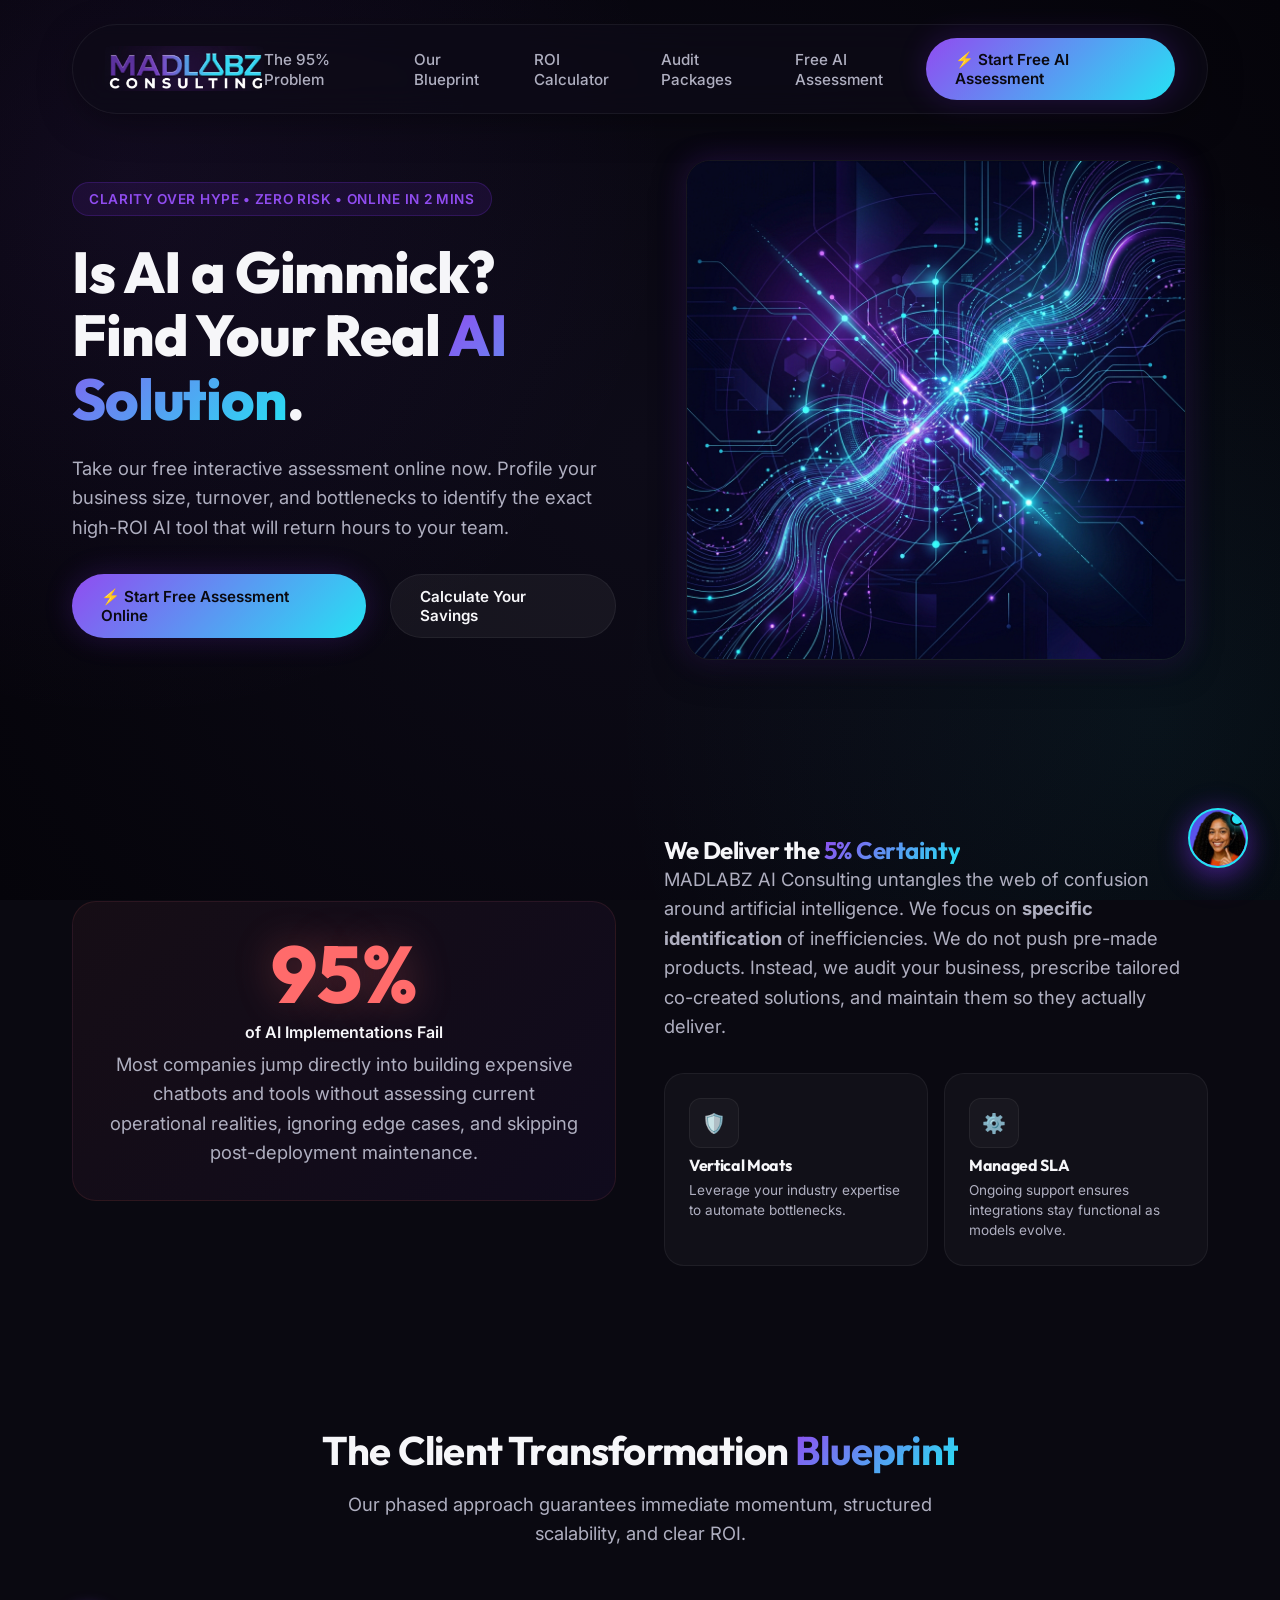
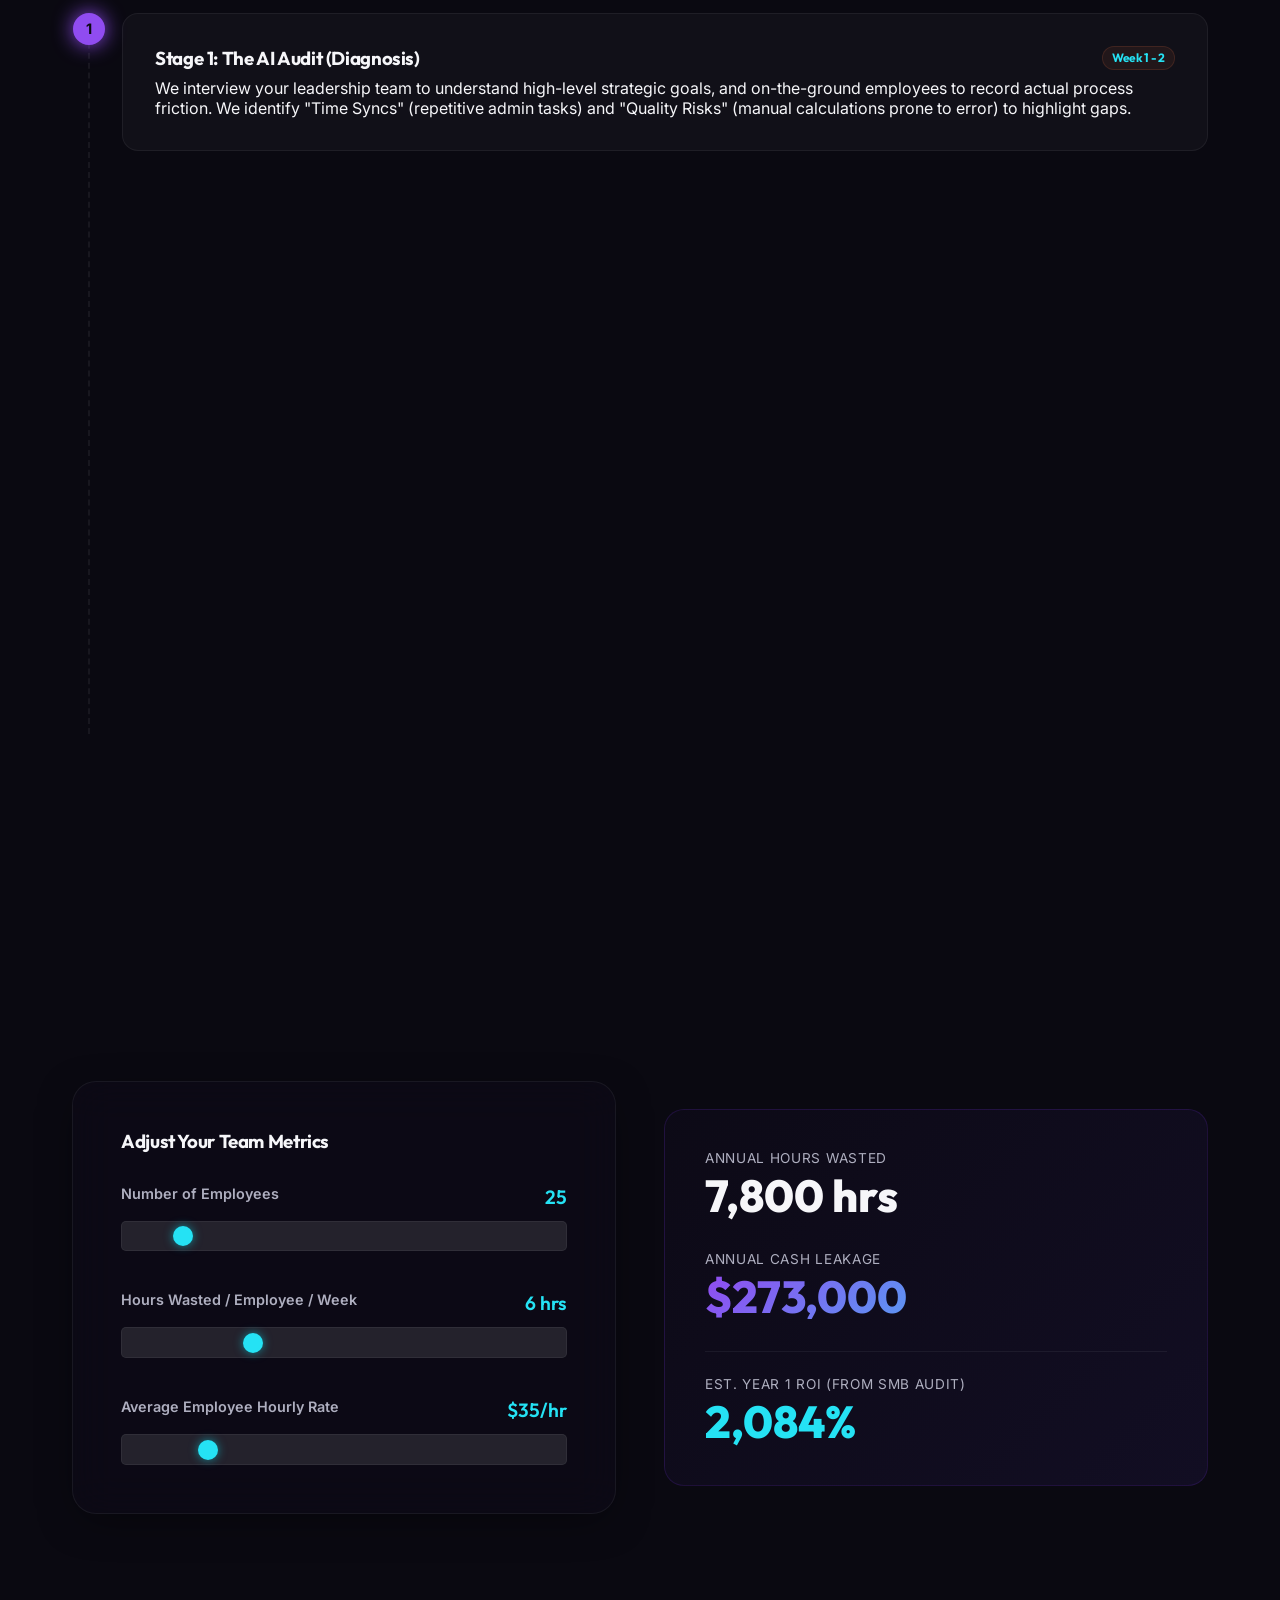
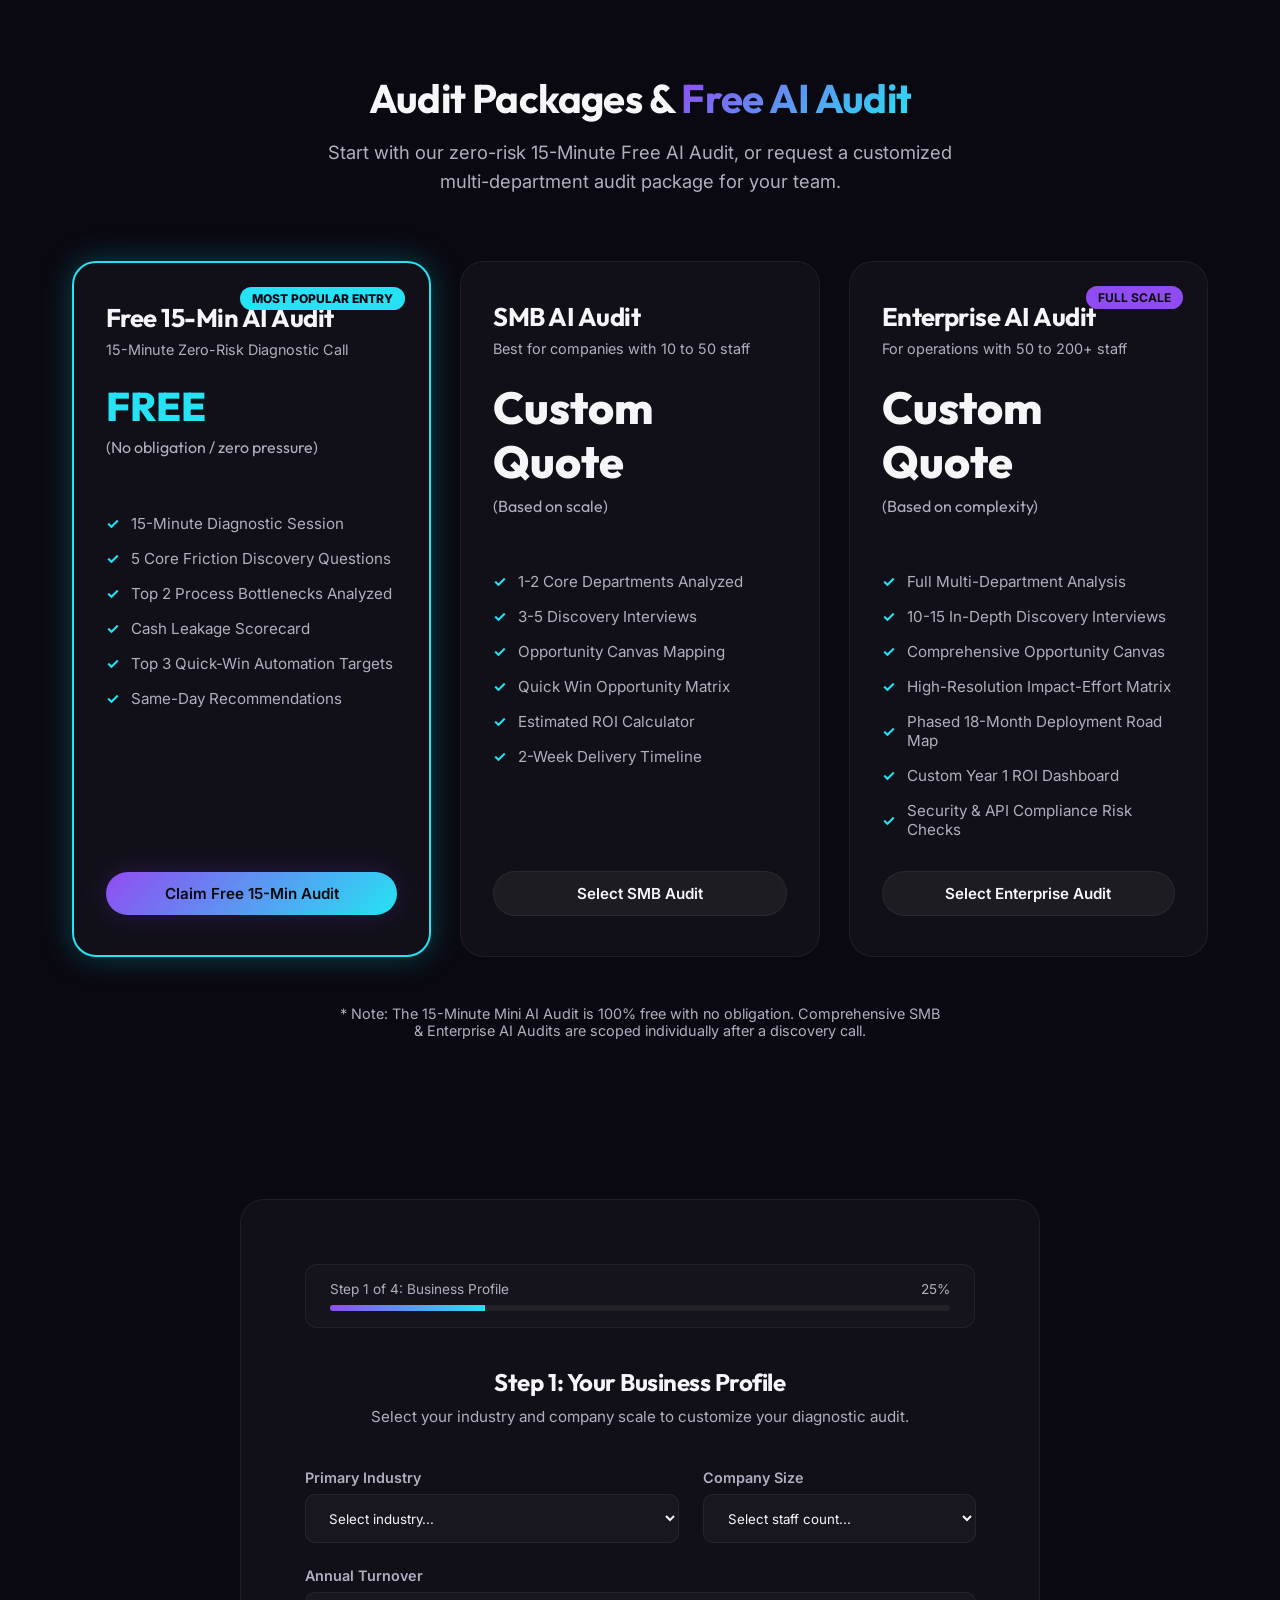
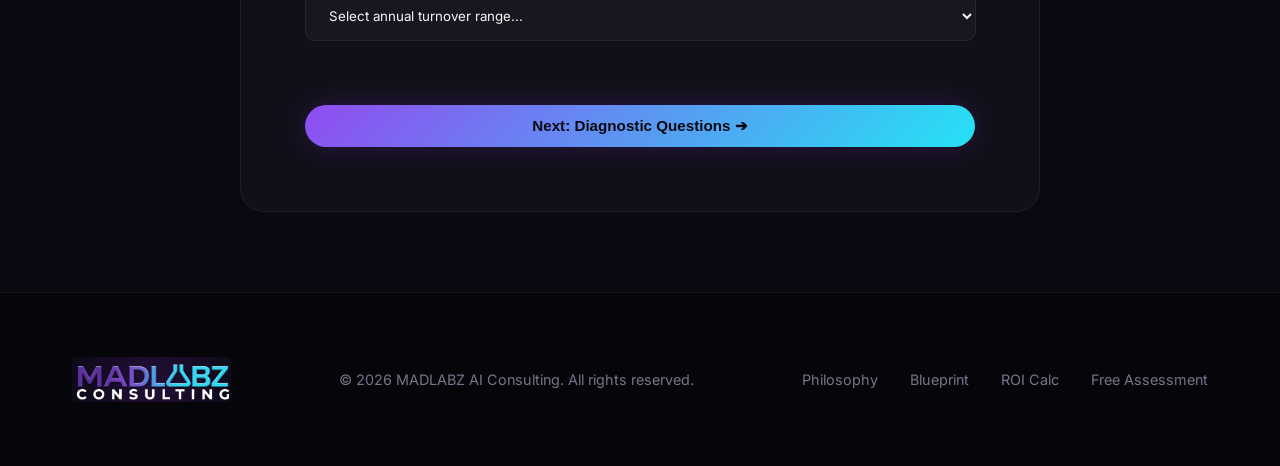
==== commit 4a276d1b: "feat: implement interactive online AI assessment wizard and landing page redesign" ====
--- a/index.html
+++ b/index.html
@@ -28,10 +28,10 @@
             <li><a href="#blueprint">Our Blueprint</a></li>
             <li><a href="#roi-calculator">ROI Calculator</a></li>
             <li><a href="#pricing">Audit Packages</a></li>
-            <li><a href="#booking">Book Audit</a></li>
+            <li><a href="#assessment-section">Free AI Assessment</a></li>
           </ul>
         </nav>
-        <a href="#booking" class="btn btn-primary" id="nav-cta-btn" onclick="selectPackage('mini-audit')">Free 15-Min Audit</a>
+        <a href="#assessment-section" class="btn btn-primary" id="nav-cta-btn" onclick="startAssessment()">⚡ Start Free AI Assessment</a>
       </div>
     </div>
   </header>
@@ -41,13 +41,13 @@
     <div class="container">
       <div class="grid-2 hero-grid">
         <div class="hero-text-content">
-          <div class="hero-badge" id="hero-announcement">Clarity Over Hype • Zero Risk • 15 Minutes</div>
-          <h1 id="hero-heading">We Hunt Down Bottlenecks.<br>You Get Real <span class="gradient-text">AI ROI</span>.</h1>
+          <div class="hero-badge" id="hero-announcement">Clarity Over Hype • Zero Risk • Online in 2 Mins</div>
+          <h1 id="hero-heading">Is AI a Gimmick?<br>Find Your Real <span class="gradient-text">AI Solution</span>.</h1>
           <p class="subtitle" id="hero-lead">
-            We conduct rigorous AI audits for professional services, agencies, real estate, and trade-based businesses to identify, prescribe, and scale automated workflows. Start with our <strong>Free 15-Minute Mini AI Audit</strong>.
+            Take our free interactive assessment online now. Profile your business size, turnover, and bottlenecks to identify the exact high-ROI AI tool that will return hours to your team.
           </p>
           <div class="hero-actions" id="hero-buttons">
-            <a href="#pricing" class="btn btn-primary" style="background: var(--accent-gradient);" id="hero-free-audit-cta" onclick="selectPackage('mini-audit')">⚡ Claim Free 15-Min Audit</a>
+            <a href="#assessment-section" class="btn btn-primary" style="background: var(--accent-gradient); box-shadow: var(--shadow-glow);" id="hero-free-audit-cta" onclick="startAssessment()">⚡ Start Free Assessment Online</a>
             <a href="#roi-calculator" class="btn btn-secondary" id="hero-primary-cta">Calculate Your Savings</a>
           </div>
         </div>
@@ -289,76 +289,270 @@
     </div>
   </section>
 
-  <!-- Booking Section -->
-  <section class="section" id="booking">
-    <div class="container">
-      <div class="contact-box reveal" id="booking-box">
-        <h2 style="text-align: center; margin-bottom: 1rem;" id="booking-title">Schedule Your AI Audit</h2>
-        <p class="subtitle" style="text-align: center; margin: 0 auto 3rem auto;" id="booking-subtitle">Fill in your business details. We will reach out to organize your stakeholder and employee interviews.</p>
+  <!-- Interactive Online AI Assessment Wizard Section -->
+  <section class="section" id="assessment-section" style="scroll-margin-top: 5rem;">
+    <div class="container">
+      <div class="contact-box reveal" id="wizard-box" style="max-width: 800px; margin: 0 auto;">
         
-        <form id="audit-booking-form">
-          <div class="form-grid">
+        <!-- Progress Bar & Indicator -->
+        <div class="wizard-progress-container" style="margin-bottom: 2.5rem;">
+          <div style="display: flex; justify-content: space-between; font-size: 0.85rem; color: var(--text-muted); margin-bottom: 0.5rem;">
+            <span id="wizard-progress-text">Step 1 of 4: Business Profile</span>
+            <span id="wizard-progress-percentage">25%</span>
+          </div>
+          <div class="wizard-progress-bar" style="width: 100%; height: 6px; background: rgba(255,255,255,0.06); border-radius: 10px; overflow: hidden;">
+            <div id="wizard-progress-fill" style="width: 25%; height: 100%; background: var(--accent-gradient); transition: width 0.4s ease;"></div>
+          </div>
+        </div>
+
+        <div class="wizard-steps-wrapper">
+          
+          <!-- STEP 1: Business Profile -->
+          <div class="wizard-step active" id="wiz-step-1">
+            <h2 style="text-align: center; margin-bottom: 0.5rem;">Step 1: Your Business Profile</h2>
+            <p class="subtitle" style="text-align: center; margin: 0 auto 2.5rem auto; font-size: 0.95rem;">Select your industry and company scale to customize your diagnostic audit.</p>
             
-            <div class="form-group" id="group-name">
-              <label for="client-name">Your Full Name</label>
-              <input type="text" id="client-name" required placeholder="e.g. John Doe">
-            </div>
-
-            <div class="form-group" id="group-email">
-              <label for="client-email">Business Email</label>
-              <input type="email" id="client-email" required placeholder="e.g. john@company.com">
-            </div>
-
-            <div class="form-group" id="group-company">
-              <label for="client-company">Company Name</label>
-              <input type="text" id="client-company" required placeholder="e.g. Acme Manufacturing">
-            </div>
-
-            <div class="form-group" id="group-size">
-              <label for="client-size">Company Size</label>
-              <select id="client-size" required>
-                <option value="" disabled selected>Select size...</option>
-                <option value="mini">1-10 Staff / Micro (Free 15-Min Audit)</option>
-                <option value="smb">Small-Medium (10-50 employees)</option>
-                <option value="enterprise">Medium-Large (50-200+ employees)</option>
-              </select>
-            </div>
-
-            <div class="form-group" id="group-industry">
-              <label for="client-industry">Primary Industry</label>
-              <select id="client-industry" required>
-                <option value="" disabled selected>Select industry...</option>
-                <option value="professional-services">Professional Services (Accounting, Law, Finance)</option>
-                <option value="agencies">Creative & Digital Agencies (Web, Marketing)</option>
-                <option value="realestate-mortgages">Real Estate, Mortgage & Property Management</option>
-                <option value="trades-contracting">Trades, Construction & Contracting</option>
-                <option value="health-wellness">Health, Wellness & Professional Care</option>
-                <option value="retail-hospitality">Retail, E-commerce & Hospitality</option>
-                <option value="other">Other Business Sector</option>
-              </select>
-            </div>
-
-            <div class="form-group" id="group-package">
-              <label for="client-package">Audit Package Selected</label>
-              <select id="client-package" required>
-                <option value="mini-audit" selected>Free 15-Minute Mini AI Audit</option>
-                <option value="smb-audit">SMB AI Audit (Detailed Deep Dive)</option>
-                <option value="ent-audit">Enterprise AI Audit (Multi-Department)</option>
-              </select>
-            </div>
-
-            <div class="form-group full-width" id="group-message">
-              <label for="client-message">Describe Your Primary Bottlenecks / Repetitive Workflows</label>
-              <textarea id="client-message" rows="4" placeholder="Describe manual steps, software frustrations, or admin processes that waste employee hours..."></textarea>
-            </div>
-
-          </div>
-          <button type="submit" class="btn btn-primary" style="width: 100%; border-radius: 10px; padding: 1rem;" id="submit-booking-btn">Submit Audit Request</button>
-        </form>
-
-        <div id="booking-success-message" style="display: none; margin-top: 2rem; text-align: center; padding: 1.5rem; background: rgba(0, 240, 255, 0.1); border: 1px solid var(--accent-cyan); border-radius: 10px; color: var(--text-main);">
-          <h3>Request Successfully Received!</h3>
-          <p style="margin-top: 0.5rem; font-size: 0.95rem; color: var(--text-muted);">An AI strategist from MADLABZ will contact you within 24 hours to schedule the discovery interviews.</p>
+            <div class="form-grid">
+              <div class="form-group" id="wiz-group-industry">
+                <label for="wiz-industry">Primary Industry</label>
+                <select id="wiz-industry" required>
+                  <option value="" disabled selected>Select industry...</option>
+                  <option value="professional-services">Professional Services (Accounting, Law, Finance)</option>
+                  <option value="agencies">Creative & Digital Agencies (Web, Marketing)</option>
+                  <option value="realestate-mortgages">Real Estate, Mortgage & Property Management</option>
+                  <option value="trades-contracting">Trades, Construction & Contracting</option>
+                  <option value="other">Other Business Sector</option>
+                </select>
+              </div>
+
+              <div class="form-group" id="wiz-group-size">
+                <label for="wiz-size">Company Size</label>
+                <select id="wiz-size" required>
+                  <option value="" disabled selected>Select staff count...</option>
+                  <option value="mini">1-10 Employees / Micro</option>
+                  <option value="smb">10-50 Employees / Small-Medium</option>
+                  <option value="enterprise">50-200+ Employees / Enterprise</option>
+                </select>
+              </div>
+
+              <div class="form-group full-width" id="wiz-group-turnover">
+                <label for="wiz-turnover">Annual Turnover</label>
+                <select id="wiz-turnover" required>
+                  <option value="" disabled selected>Select annual turnover range...</option>
+                  <option value="under-100k">Under £100k</option>
+                  <option value="100k-500k">£100k - £500k</option>
+                  <option value="500k-2m">£500k - £2m</option>
+                  <option value="2m-plus">£2m+</option>
+                </select>
+              </div>
+            </div>
+            
+            <button type="button" class="btn btn-primary" style="width: 100%; margin-top: 2rem;" onclick="nextWizStep(2)">Next: Diagnostic Questions ➔</button>
+          </div>
+
+          <!-- STEP 2: The 5 Targeted Questions -->
+          <div class="wizard-step" id="wiz-step-2" style="display: none;">
+            <h2 style="text-align: center; margin-bottom: 0.5rem;">Step 2: 5 Core Friction Questions</h2>
+            <p class="subtitle" style="text-align: center; margin: 0 auto 2.5rem auto; font-size: 0.95rem;">Answer these questions to locate your operational gaps.</p>
+            
+            <div class="wizard-questions-container" style="display: flex; flex-direction: column; gap: 2rem;">
+              
+              <!-- Question 1 -->
+              <div class="wiz-question-card" style="background: rgba(255,255,255,0.02); border: 1px solid var(--glass-border); padding: 1.5rem; border-radius: 12px;">
+                <p style="font-weight: 600; margin-bottom: 1rem; font-size: 0.95rem;">1. How many hours per week does your team spend manually copying/pasting data between systems?</p>
+                <div class="slider-group">
+                  <div class="slider-header" style="margin-bottom: 0.5rem;">
+                    <span style="font-size: 0.8rem; color: var(--text-muted);">Estimated Weekly Hours</span>
+                    <span class="slider-value" id="wiz-q1-val" style="color: var(--accent-cyan); font-weight: 700;">5 hrs</span>
+                  </div>
+                  <input type="range" id="wiz-q1-input" min="0" max="25" value="5" step="1" oninput="document.getElementById('wiz-q1-val').textContent = this.value + ' hrs'" style="width: 100%;">
+                </div>
+              </div>
+
+              <!-- Question 2 -->
+              <div class="wiz-question-card" style="background: rgba(255,255,255,0.02); border: 1px solid var(--glass-border); padding: 1.5rem; border-radius: 12px;">
+                <p style="font-weight: 600; margin-bottom: 1rem; font-size: 0.95rem;">2. How long does it take for a new incoming lead/client inquiry to get a qualified response?</p>
+                <div class="radio-choices-grid" style="display: grid; grid-template-columns: 1fr 1fr; gap: 0.8rem;">
+                  <label class="radio-card" style="display: flex; align-items: center; gap: 0.8rem; background: rgba(255,255,255,0.03); border: 1px solid var(--glass-border); padding: 0.8rem 1rem; border-radius: 8px; cursor: pointer;">
+                    <input type="radio" name="wiz-q2" value="instant" checked>
+                    <span style="font-size: 0.85rem;">⚡ Under 5 mins</span>
+                  </label>
+                  <label class="radio-card" style="display: flex; align-items: center; gap: 0.8rem; background: rgba(255,255,255,0.03); border: 1px solid var(--glass-border); padding: 0.8rem 1rem; border-radius: 8px; cursor: pointer;">
+                    <input type="radio" name="wiz-q2" value="hour">
+                    <span style="font-size: 0.85rem;">⏱️ Under 1 hour</span>
+                  </label>
+                  <label class="radio-card" style="display: flex; align-items: center; gap: 0.8rem; background: rgba(255,255,255,0.03); border: 1px solid var(--glass-border); padding: 0.8rem 1rem; border-radius: 8px; cursor: pointer;">
+                    <input type="radio" name="wiz-q2" value="day">
+                    <span style="font-size: 0.85rem;">📅 1 to 24 hours</span>
+                  </label>
+                  <label class="radio-card" style="display: flex; align-items: center; gap: 0.8rem; background: rgba(255,255,255,0.03); border: 1px solid var(--glass-border); padding: 0.8rem 1rem; border-radius: 8px; cursor: pointer;">
+                    <input type="radio" name="wiz-q2" value="slow">
+                    <span style="font-size: 0.85rem;">🐢 Over 24 hours</span>
+                  </label>
+                </div>
+              </div>
+
+              <!-- Question 3 -->
+              <div class="wiz-question-card" style="background: rgba(255,255,255,0.02); border: 1px solid var(--glass-border); padding: 1.5rem; border-radius: 12px;">
+                <p style="font-weight: 600; margin-bottom: 1rem; font-size: 0.95rem;">3. What is the most repetitive task your staff complains about daily?</p>
+                <select id="wiz-q3-input" required style="width: 100%; padding: 0.8rem 1rem; background: rgba(13,11,24,0.6); border: 1px solid var(--glass-border); border-radius: 8px; color: #fff;">
+                  <option value="data-entry" selected>Manual data entry / copy-pasting forms</option>
+                  <option value="proposal-writing">Drafting proposals, contracts, or client reports</option>
+                  <option value="chasing-documents">Chasing missing client files, statements, or signatures</option>
+                  <option value="customer-support">Handling repetitive customer FAQ support tickets</option>
+                </select>
+              </div>
+
+              <!-- Question 4 -->
+              <div class="wiz-question-card" style="background: rgba(255,255,255,0.02); border: 1px solid var(--glass-border); padding: 1.5rem; border-radius: 12px;">
+                <p style="font-weight: 600; margin-bottom: 1rem; font-size: 0.95rem;">4. How do you track jobs, customer tasks, or active project schedules?</p>
+                <div class="radio-choices-grid" style="display: grid; grid-template-columns: 1fr; gap: 0.8rem;">
+                  <label class="radio-card" style="display: flex; align-items: center; gap: 0.8rem; background: rgba(255,255,255,0.03); border: 1px solid var(--glass-border); padding: 0.8rem 1rem; border-radius: 8px; cursor: pointer;">
+                    <input type="radio" name="wiz-q4" value="manual" checked>
+                    <span style="font-size: 0.85rem;">📝 Excel spreadsheets / paper folders / email tags</span>
+                  </label>
+                  <label class="radio-card" style="display: flex; align-items: center; gap: 0.8rem; background: rgba(255,255,255,0.03); border: 1px solid var(--glass-border); padding: 0.8rem 1rem; border-radius: 8px; cursor: pointer;">
+                    <input type="radio" name="wiz-q4" value="semi">
+                    <span style="font-size: 0.85rem;">📋 Trello / Asana / simple CRM software</span>
+                  </label>
+                  <label class="radio-card" style="display: flex; align-items: center; gap: 0.8rem; background: rgba(255,255,255,0.03); border: 1px solid var(--glass-border); padding: 0.8rem 1rem; border-radius: 8px; cursor: pointer;">
+                    <input type="radio" name="wiz-q4" value="auto">
+                    <span style="font-size: 0.85rem;">🤖 Fully automated CRM database / sync system</span>
+                  </label>
+                </div>
+              </div>
+
+              <!-- Question 5 -->
+              <div class="wiz-question-card" style="background: rgba(255,255,255,0.02); border: 1px solid var(--glass-border); padding: 1.5rem; border-radius: 12px;">
+                <p style="font-weight: 600; margin-bottom: 1rem; font-size: 0.95rem;">5. Does your team struggle to get client invoice sign-offs and payments settled on time?</p>
+                <div style="display: flex; gap: 1rem;">
+                  <label class="radio-card" style="flex: 1; display: flex; align-items: center; gap: 0.8rem; background: rgba(255,255,255,0.03); border: 1px solid var(--glass-border); padding: 0.8rem 1rem; border-radius: 8px; cursor: pointer;">
+                    <input type="radio" name="wiz-q5" value="yes" checked>
+                    <span style="font-size: 0.85rem;">Yes, frequently</span>
+                  </label>
+                  <label class="radio-card" style="flex: 1; display: flex; align-items: center; gap: 0.8rem; background: rgba(255,255,255,0.03); border: 1px solid var(--glass-border); padding: 0.8rem 1rem; border-radius: 8px; cursor: pointer;">
+                    <input type="radio" name="wiz-q5" value="no">
+                    <span style="font-size: 0.85rem;">No, rarely</span>
+                  </label>
+                </div>
+              </div>
+
+            </div>
+
+            <div style="display: flex; justify-content: space-between; gap: 1rem; margin-top: 2.5rem;">
+              <button type="button" class="btn btn-secondary" onclick="nextWizStep(1)" style="flex: 1;">Back</button>
+              <button type="button" class="btn btn-primary" onclick="evaluateWizDiagnosis()" style="flex: 2;">Analyze Bottlenecks ➔</button>
+            </div>
+          </div>
+
+          <!-- STEP 3: Prescribed AI Tool & Delivery Form -->
+          <div class="wizard-step" id="wiz-step-3" style="display: none;">
+            <h2 style="text-align: center; margin-bottom: 0.5rem;">Step 3: Your Prescribed AI Tool</h2>
+            <p class="subtitle" style="text-align: center; margin: 0 auto 2.5rem auto; font-size: 0.95rem;">Our diagnostic engine has matched your answers to a custom workflow automation.</p>
+            
+            <div class="prescribed-card" style="background: rgba(133,51,255,0.04); border: 1px solid var(--accent-purple); border-radius: 16px; padding: 2rem; margin-bottom: 2.5rem; box-shadow: 0 10px 30px rgba(133, 51, 255, 0.1);">
+              <div style="font-family: var(--font-heading); font-size: 0.8rem; color: var(--accent-cyan); font-weight: 800; text-transform: uppercase; letter-spacing: 0.1em; margin-bottom: 0.5rem;">⚡ HIGH-ROI RECOMMENDATION</div>
+              <h3 id="rec-tool-title" class="gradient-text" style="font-size: 1.8rem; margin-bottom: 0.75rem;">AI Proposal Engine</h3>
+              <p id="rec-tool-desc" style="color: var(--text-muted); font-size: 0.95rem; line-height: 1.5; margin-bottom: 1.5rem;">
+                Automatically generates customized proposals and service contracts by extracting intake form variables, reducing draft times from 2 hours to 10 seconds.
+              </p>
+              
+              <div style="display: grid; grid-template-columns: 1fr 1fr; gap: 1rem; border-top: 1px solid rgba(255,255,255,0.08); padding-top: 1.5rem; margin-bottom: 2rem;">
+                <div>
+                  <span style="font-size: 0.78rem; color: var(--text-dim); display: block; text-transform: uppercase;">Estimated Savings</span>
+                  <strong id="rec-savings-hours" style="font-size: 1.4rem; color: var(--accent-cyan); font-family: var(--font-heading);">12 hrs/week</strong>
+                </div>
+                <div>
+                  <span style="font-size: 0.78rem; color: var(--text-dim); display: block; text-transform: uppercase;">Annualized ROI</span>
+                  <strong id="rec-savings-roi" style="font-size: 1.4rem; color: var(--accent-purple); font-family: var(--font-heading);">£15,000+</strong>
+                </div>
+              </div>
+
+              <!-- Lead Capture Form inside Result -->
+              <form id="wiz-lead-form">
+                <h4 style="font-size: 0.95rem; margin-bottom: 1rem; border-top: 1px solid rgba(255,255,255,0.08); padding-top: 1.5rem;">Receive the full setup blueprint for this tool:</h4>
+                <div class="form-grid">
+                  <div class="form-group">
+                    <label for="client-name">Your Full Name</label>
+                    <input type="text" id="client-name" required placeholder="e.g. John Doe">
+                  </div>
+                  <div class="form-group">
+                    <label for="client-email">Business Email</label>
+                    <input type="email" id="client-email" required placeholder="e.g. john@company.com">
+                  </div>
+                  <div class="form-group full-width">
+                    <label for="client-whatsapp">Phone / WhatsApp Number</label>
+                    <input type="tel" id="client-whatsapp" required placeholder="e.g. +44 7700 900077">
+                  </div>
+                </div>
+                <div style="display: flex; gap: 1.5rem; margin: 1.5rem 0;">
+                  <label class="radio-card" style="flex: 1; display: flex; align-items: center; gap: 0.5rem; background: rgba(255,255,255,0.03); border: 1px solid var(--glass-border); padding: 0.8rem; border-radius: 8px; cursor: pointer;">
+                    <input type="radio" name="wiz-delivery" value="whatsapp" checked>
+                    <span style="font-size: 0.85rem;">Send to WhatsApp</span>
+                  </label>
+                  <label class="radio-card" style="flex: 1; display: flex; align-items: center; gap: 0.5rem; background: rgba(255,255,255,0.03); border: 1px solid var(--glass-border); padding: 0.8rem; border-radius: 8px; cursor: pointer;">
+                    <input type="radio" name="wiz-delivery" value="email">
+                    <span style="font-size: 0.85rem;">Send to Email</span>
+                  </label>
+                </div>
+                <button type="submit" class="btn btn-primary" style="width: 100%; border-radius: 8px; padding: 1rem;" id="submit-lead-btn">⚡ Claim Setup Blueprint</button>
+              </form>
+            </div>
+          </div>
+
+          <!-- STEP 4: Setup Booking Calendar -->
+          <div class="wizard-step" id="wiz-step-4" style="display: none;">
+            <h2 style="text-align: center; margin-bottom: 0.5rem;">Step 4: Book Your Tool Setup Call</h2>
+            <p class="subtitle" style="text-align: center; margin: 0 auto 2.5rem auto; font-size: 0.95rem;">Schedule a free 15-minute screen-share to implement your AI tool. A full operations AI Audit will follow post-setup.</p>
+            
+            <div class="calendar-wrapper" style="background: rgba(255,255,255,0.03); border: 1px solid var(--glass-border); padding: 1.5rem; border-radius: 12px; margin-bottom: 1.5rem;">
+              <div style="display: flex; justify-content: space-between; align-items: center; margin-bottom: 1rem;">
+                <strong id="wiz-cal-month" style="font-size: 1.05rem;">August 2026</strong>
+              </div>
+              <div style="display: grid; grid-template-columns: repeat(7, 1fr); gap: 0.5rem; text-align: center; font-size: 0.8rem; color: var(--text-dim); margin-bottom: 0.5rem; font-weight: 600;">
+                <div>M</div><div>T</div><div>W</div><div>T</div><div>F</div><div>S</div><div>S</div>
+              </div>
+              <div id="wiz-cal-dates" style="display: grid; grid-template-columns: repeat(7, 1fr); gap: 0.5rem; text-align: center;">
+                <!-- Dates generated by script -->
+              </div>
+            </div>
+
+            <!-- Time Picker -->
+            <div id="wiz-time-picker" style="display: none; margin-bottom: 1.5rem; background: rgba(255,255,255,0.02); border: 1px solid var(--glass-border); padding: 1.5rem; border-radius: 12px;">
+              <h4 style="font-size: 0.9rem; margin-bottom: 1rem; color: var(--text-muted);" id="wiz-selected-date-label">Select Time Slot:</h4>
+              <div id="wiz-time-slots" style="display: grid; grid-template-columns: repeat(3, 1fr); gap: 0.5rem;">
+                <!-- Time slots generated by script -->
+              </div>
+            </div>
+
+            <input type="hidden" id="wiz-booking-date">
+            <input type="hidden" id="wiz-booking-time">
+
+            <button type="button" class="btn btn-primary" id="confirm-booking-btn" style="width: 100%; display: none;" onclick="submitWizBooking()">Confirm Setup Appointment ➔</button>
+          </div>
+
+          <!-- STEP 5: Final Screen -->
+          <div class="wizard-step" id="wiz-step-5" style="display: none;">
+            <div style="text-align: center; padding: 2rem 0;">
+              <div style="font-size: 3.5rem; margin-bottom: 1.5rem;">🎉</div>
+              <h2 style="margin-bottom: 0.5rem;">Setup Call Confirmed!</h2>
+              <p id="wiz-confirmation-details" style="color: var(--text-muted); font-size: 0.95rem; max-width: 550px; margin: 0 auto 2.5rem auto; line-height: 1.5;">
+                Your 15-minute setup call is booked. A calendar invite and WhatsApp confirmation has been dispatched.
+              </p>
+              
+              <div style="background: linear-gradient(135deg, rgba(133,51,255,0.1) 0%, rgba(0,240,255,0.1) 100%); border: 1px solid var(--accent-purple); padding: 1.5rem; border-radius: 12px; text-align: left; max-width: 550px; margin: 0 auto;">
+                <h4 style="color: #fff; margin-bottom: 0.5rem; font-size: 1.05rem;">📋 What Happens Next?</h4>
+                <p style="font-size: 0.88rem; color: var(--text-muted); line-height: 1.4; margin-bottom: 1rem;">
+                  1. **First Implementation:** During our call, we will install and configure your recommended AI tool for your team.  
+                  2. **Full Operations Audit:** Once your first tool is active and saving time, we will run our comprehensive **SME AI Audit** mapping all multi-department bottlenecks.
+                </p>
+                <div style="border-top: 1px solid rgba(255,255,255,0.1); padding-top: 1rem; font-size: 0.82rem; color: var(--accent-cyan); font-weight: 600;">
+                  ⚡ Full AI Audit reminder notifications and prep worksheets will be sent to your email.
+                </div>
+              </div>
+            </div>
+          </div>
+
         </div>
 
       </div>
@@ -377,7 +571,7 @@
           <li><a href="#why-fail">Philosophy</a></li>
           <li><a href="#blueprint">Blueprint</a></li>
           <li><a href="#roi-calculator">ROI Calc</a></li>
-          <li><a href="#booking">Booking</a></li>
+          <li><a href="#assessment-section">Free Assessment</a></li>
         </ul>
       </div>
     </div>
--- a/style.css
+++ b/style.css
@@ -1134,3 +1134,119 @@
     bottom: 70px;
   }
 }
+
+/* ==========================================================================
+   Interactive AI Assessment Wizard & Calendar Styles
+   ========================================================================== */
+
+.wizard-progress-container {
+  background: rgba(255, 255, 255, 0.02);
+  border: 1px solid var(--glass-border);
+  padding: 1rem 1.5rem;
+  border-radius: 12px;
+}
+
+.wizard-step {
+  animation: fadeInStep 0.4s cubic-bezier(0.16, 1, 0.3, 1) forwards;
+}
+
+@keyframes fadeInStep {
+  from { opacity: 0; transform: translateY(10px); }
+  to { opacity: 1; transform: translateY(0); }
+}
+
+/* Radio Cards (Selectable blocks) */
+.radio-card {
+  transition: var(--transition-smooth);
+}
+
+.radio-card:hover {
+  background: rgba(255, 255, 255, 0.06) !important;
+  border-color: rgba(255, 255, 255, 0.15) !important;
+}
+
+.radio-card input[type="radio"] {
+  accent-color: var(--accent-cyan);
+  cursor: pointer;
+  width: 16px;
+  height: 16px;
+}
+
+/* Calendar Date Grid */
+.calendar-date-cell {
+  background: rgba(255, 255, 255, 0.02);
+  border: 1px solid var(--glass-border);
+  border-radius: 8px;
+  padding: 0.6rem 0;
+  font-size: 0.85rem;
+  color: var(--text-main);
+  cursor: pointer;
+  transition: var(--transition-fast);
+  user-select: none;
+}
+
+.calendar-date-cell:hover:not(.disabled):not(.empty) {
+  background: rgba(255, 255, 255, 0.08);
+  border-color: var(--accent-purple);
+  transform: translateY(-2px);
+}
+
+.calendar-date-cell.selected {
+  background: var(--blue-purple-gradient) !important;
+  border-color: var(--accent-purple) !important;
+  color: #fff !important;
+  font-weight: 700;
+  box-shadow: 0 4px 15px rgba(133, 51, 255, 0.3);
+}
+
+.calendar-date-cell.disabled {
+  opacity: 0.2;
+  cursor: not-allowed;
+}
+
+.calendar-date-cell.empty {
+  background: transparent;
+  border: none;
+  cursor: default;
+}
+
+/* Time Slots Picker */
+.time-slot-btn {
+  background: rgba(255, 255, 255, 0.03);
+  border: 1px solid var(--glass-border);
+  color: var(--text-muted);
+  padding: 0.75rem 0.5rem;
+  border-radius: 8px;
+  font-size: 0.82rem;
+  font-weight: 500;
+  cursor: pointer;
+  text-align: center;
+  transition: var(--transition-fast);
+}
+
+.time-slot-btn:hover:not(.selected) {
+  background: rgba(255, 255, 255, 0.08);
+  border-color: var(--accent-cyan);
+  color: var(--text-main);
+}
+
+.time-slot-btn.selected {
+  background: var(--accent-gradient) !important;
+  border-color: var(--accent-cyan) !important;
+  color: #0c0a21 !important;
+  font-weight: 700;
+  box-shadow: 0 0 15px rgba(0, 240, 255, 0.4);
+}
+
+/* Form inputs focus within wizard */
+.wizard-step select:focus {
+  border-color: var(--accent-cyan) !important;
+  outline: none;
+}
+
+.wizard-step input[type="text"]:focus,
+.wizard-step input[type="email"]:focus,
+.wizard-step input[type="tel"]:focus {
+  border-color: var(--accent-cyan);
+}
+
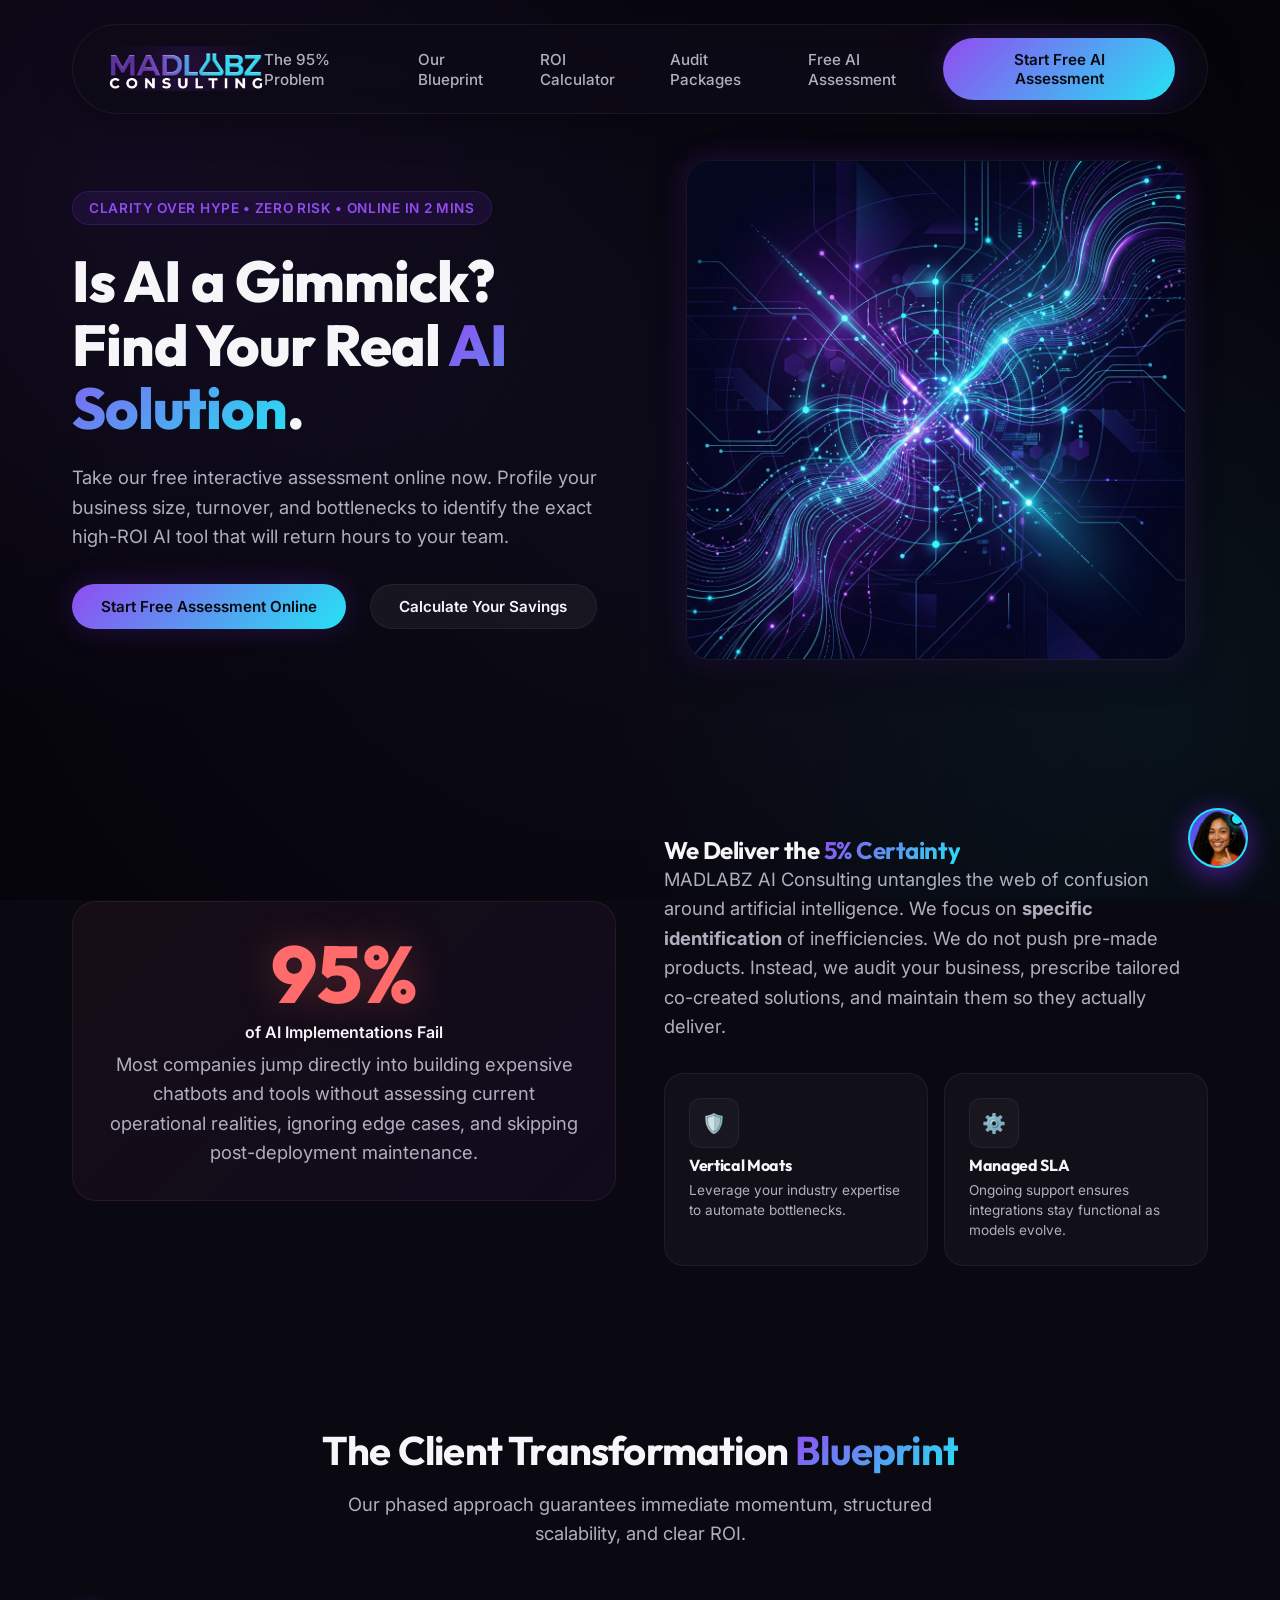
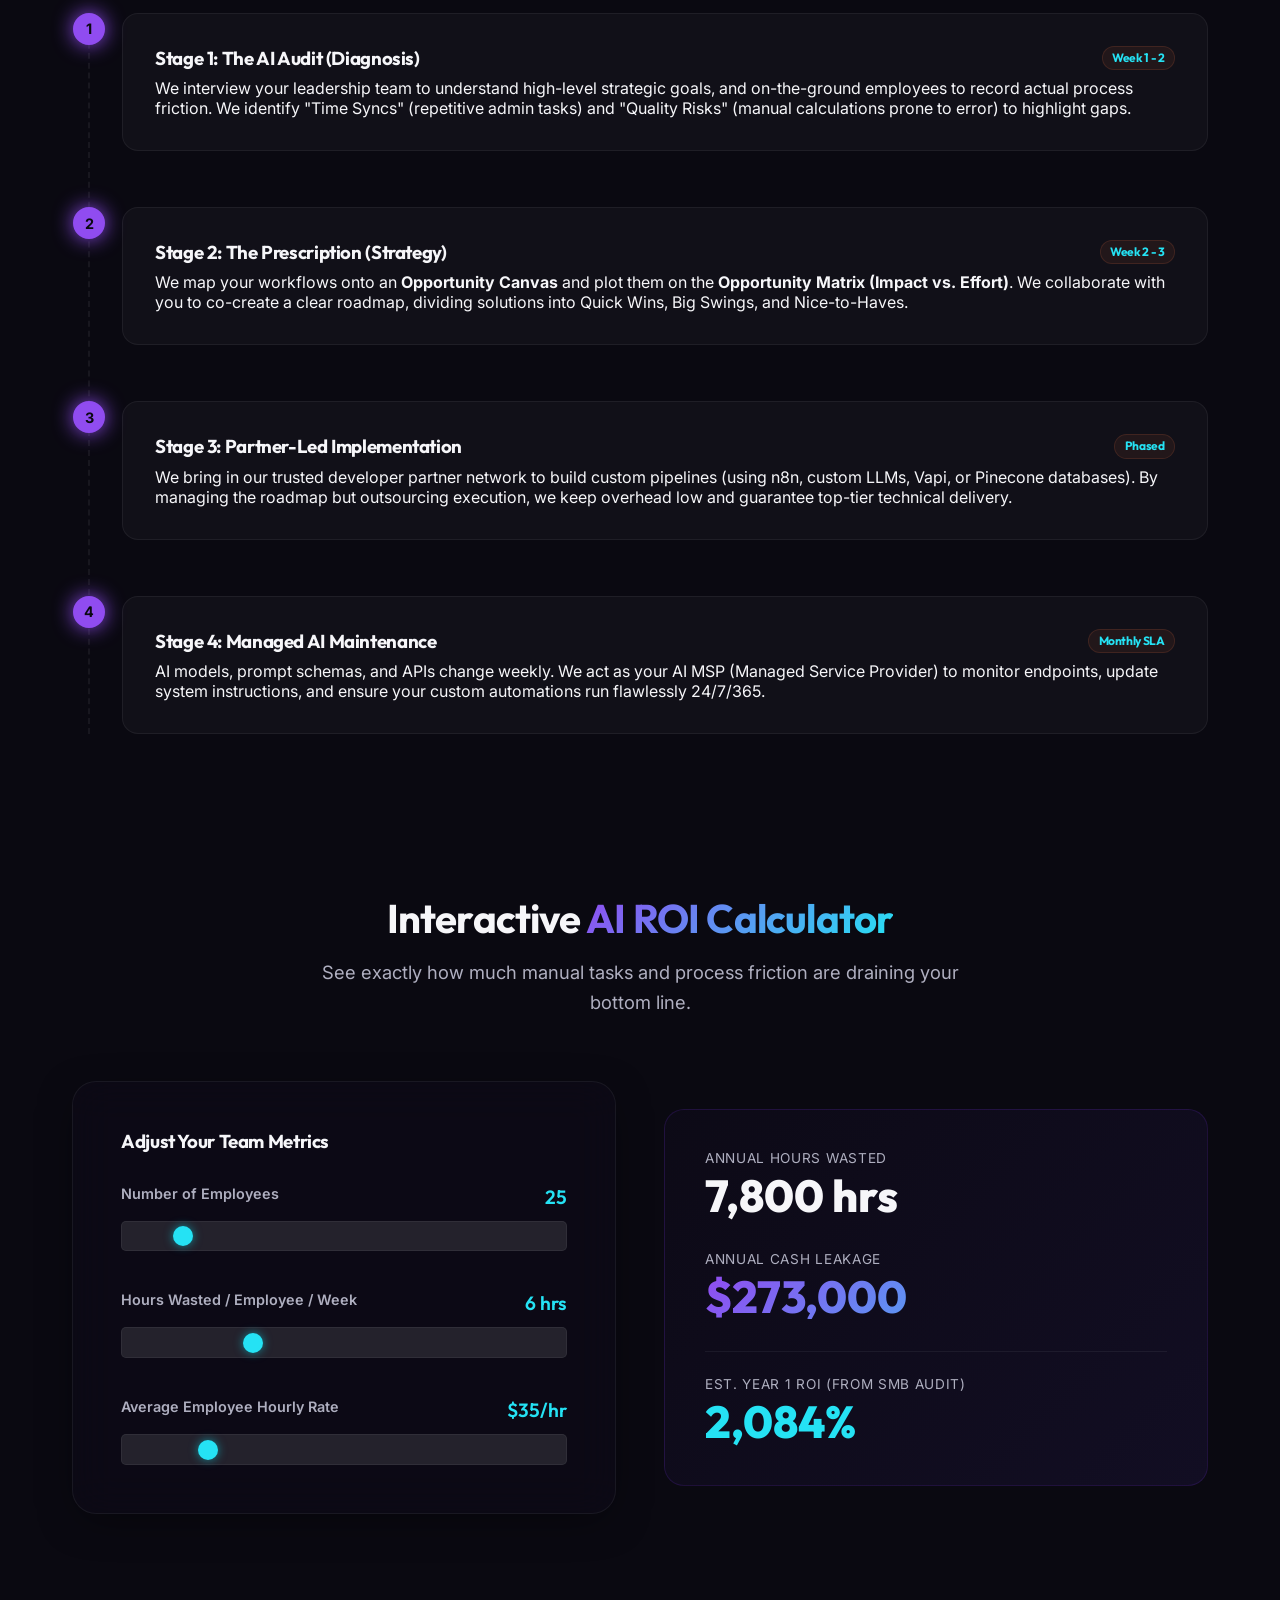
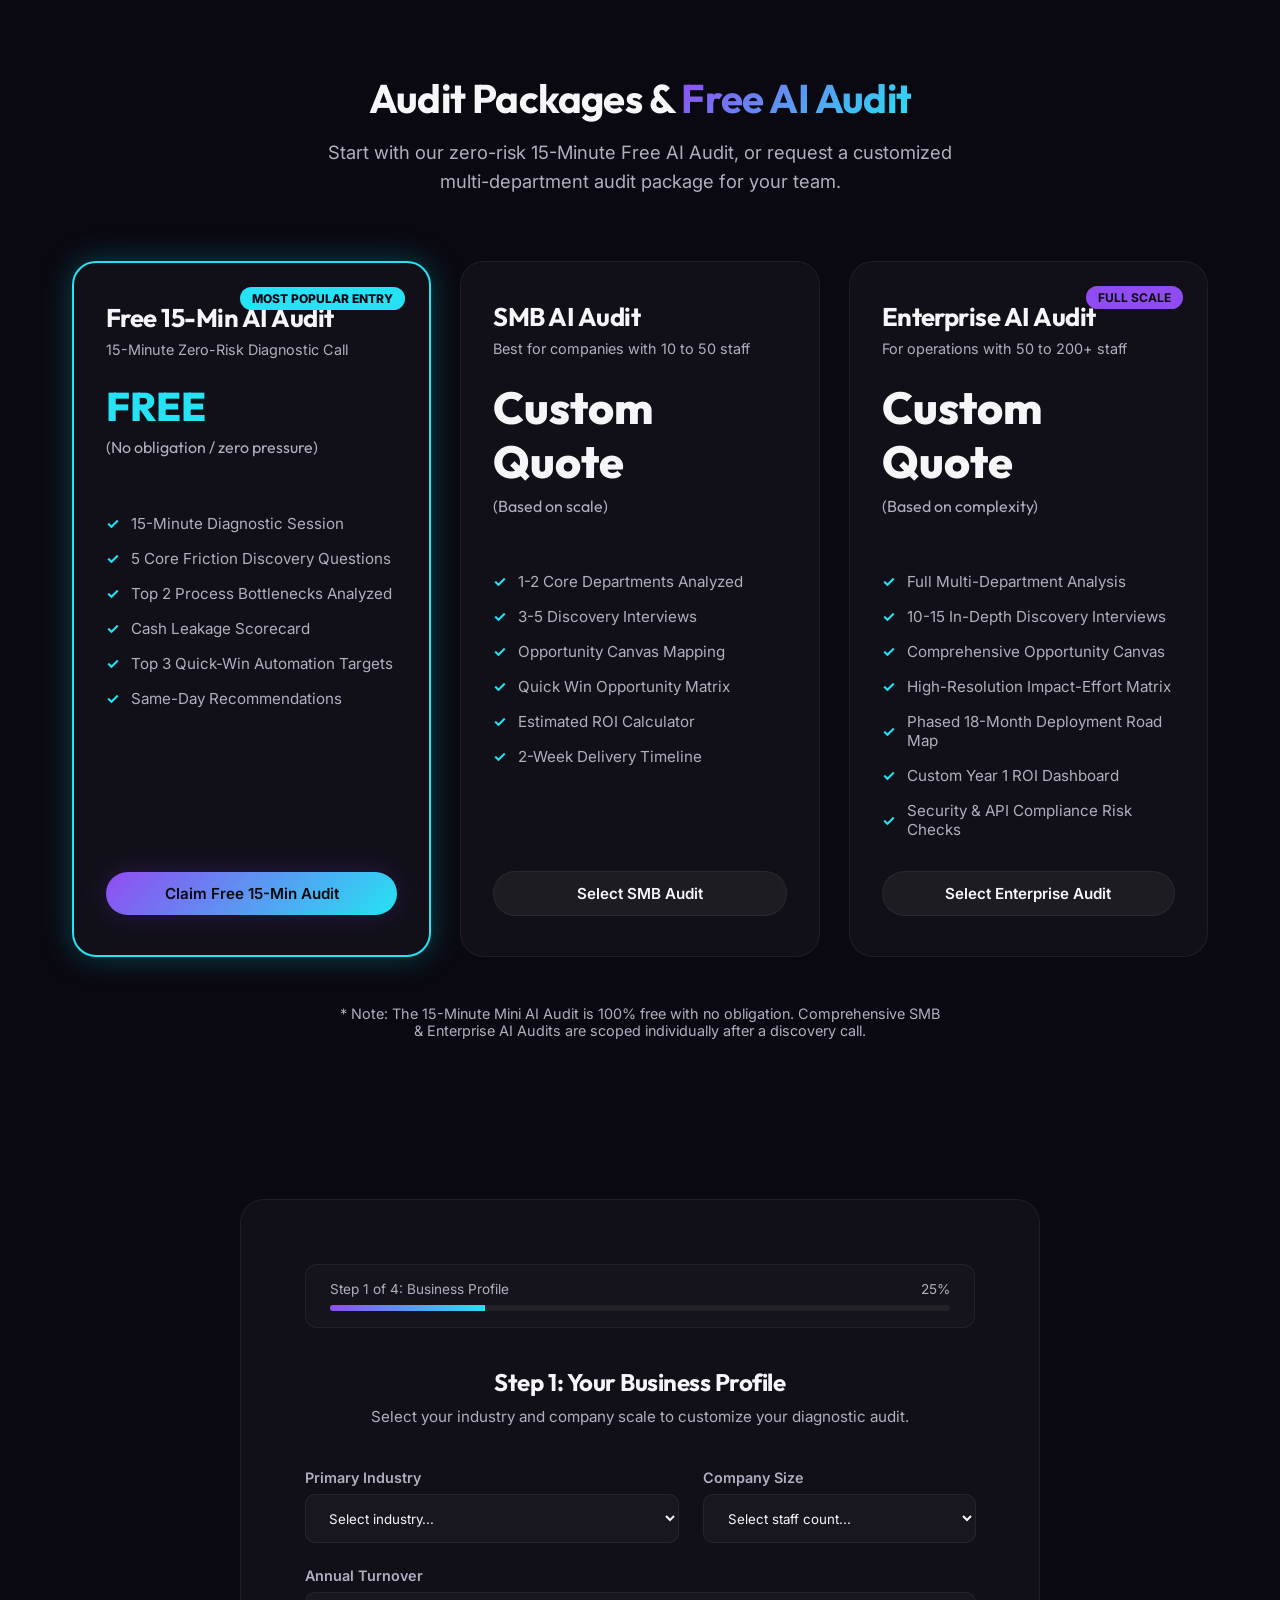
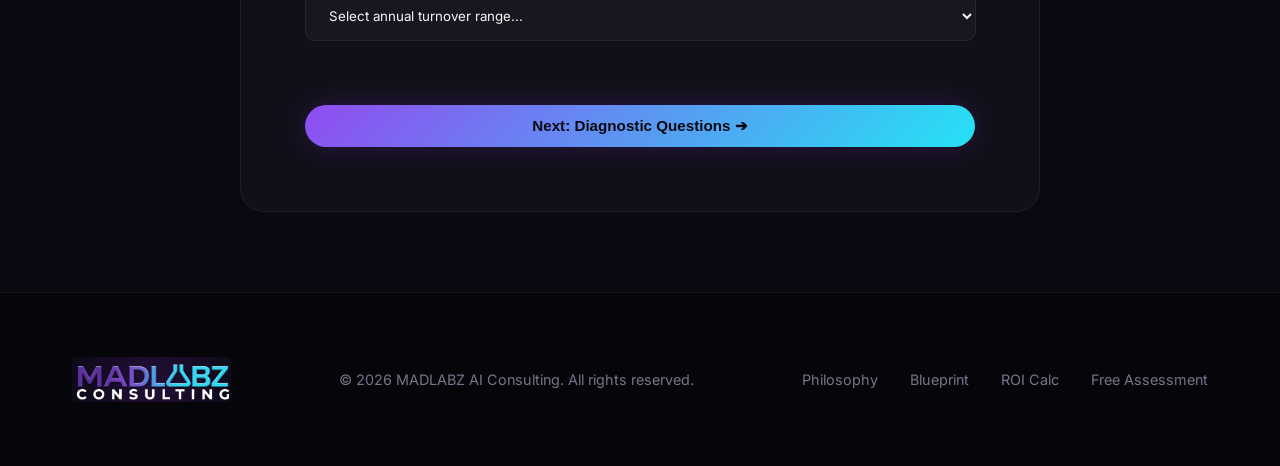
==== commit e8216eba: "style: remove lightning emojis from buttons to prevent wrapping alignment issues" ====
--- a/index.html
+++ b/index.html
@@ -31,7 +31,7 @@
             <li><a href="#assessment-section">Free AI Assessment</a></li>
           </ul>
         </nav>
-        <a href="#assessment-section" class="btn btn-primary" id="nav-cta-btn" onclick="startAssessment()">⚡ Start Free AI Assessment</a>
+        <a href="#assessment-section" class="btn btn-primary" id="nav-cta-btn" onclick="startAssessment()">Start Free AI Assessment</a>
       </div>
     </div>
   </header>
@@ -47,7 +47,7 @@
             Take our free interactive assessment online now. Profile your business size, turnover, and bottlenecks to identify the exact high-ROI AI tool that will return hours to your team.
           </p>
           <div class="hero-actions" id="hero-buttons">
-            <a href="#assessment-section" class="btn btn-primary" style="background: var(--accent-gradient); box-shadow: var(--shadow-glow);" id="hero-free-audit-cta" onclick="startAssessment()">⚡ Start Free Assessment Online</a>
+            <a href="#assessment-section" class="btn btn-primary" style="background: var(--accent-gradient); box-shadow: var(--shadow-glow);" id="hero-free-audit-cta" onclick="startAssessment()">Start Free Assessment Online</a>
             <a href="#roi-calculator" class="btn btn-secondary" id="hero-primary-cta">Calculate Your Savings</a>
           </div>
         </div>
@@ -495,7 +495,7 @@
                     <span style="font-size: 0.85rem;">Send to Email</span>
                   </label>
                 </div>
-                <button type="submit" class="btn btn-primary" style="width: 100%; border-radius: 8px; padding: 1rem;" id="submit-lead-btn">⚡ Claim Setup Blueprint</button>
+                <button type="submit" class="btn btn-primary" style="width: 100%; border-radius: 8px; padding: 1rem;" id="submit-lead-btn">Claim Setup Blueprint</button>
               </form>
             </div>
           </div>
--- a/style.css
+++ b/style.css
@@ -148,6 +148,7 @@
   display: inline-flex;
   align-items: center;
   justify-content: center;
+  text-align: center;
   padding: 0.75rem 1.8rem;
   border-radius: 50px;
   font-size: 0.95rem;
